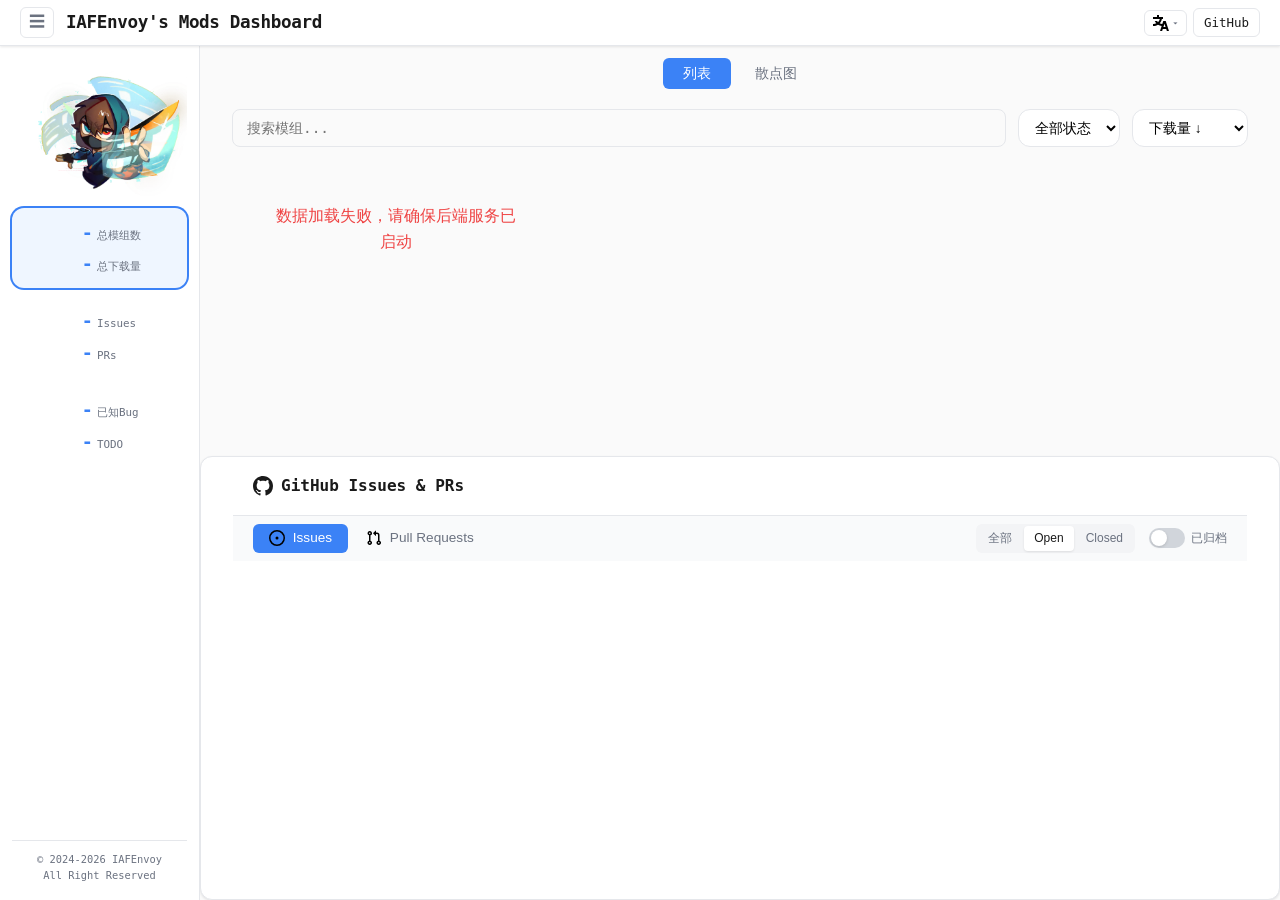
==== static/index.html @ e2662b9c "init" ====
<!DOCTYPE html>
<html lang="zh-CN">

<head>
  <meta charset="UTF-8">
  <meta name="viewport" content="width=device-width, initial-scale=1, viewport-fit=cover">
  <title>IAFEnvoy's Mods Dashboard</title>
  <link rel="icon" type="image/webp" href="/favicon.webp">
  <link rel="stylesheet" href="css/base.css">
  <link rel="stylesheet" href="css/mods.css">
  <link rel="stylesheet" href="css/panels.css">
  <link rel="stylesheet" href="css/responsive.css">
  <script src="https://static.iafenvoy.com/loading-indicator.js"></script>
</head>

<body>
  <!-- 顶部标题栏 -->
  <header class="top-bar">
    <button class="sidebar-toggle" id="sidebarToggle" title="折叠侧边栏">☰</button>
    <h1>IAFEnvoy's Mods Dashboard</h1>
    <div class="top-bar-controls">
      <div class="admin-dropdown" id="adminDropdown" style="display:none;">
        <button class="admin-dropdown-btn" id="adminDropdownBtn">
          <span data-i18n="adminTools">🛠️ 管理</span><span class="lang-arrow">▾</span>
        </button>
        <div class="admin-dropdown-menu" id="adminDropdownMenu">
          <div class="admin-option" data-source="mod-editor">📝 <span data-i18n="adminEditMods">编辑模组</span></div>
          <div class="admin-option" data-source="reload">📂 <span data-i18n="adminReloadLocal">重载本地配置</span></div>
          <div class="admin-divider"></div>
          <div class="admin-option" data-source="db">🧹 <span data-i18n="adminClearDbCache">清理数据库缓存</span></div>
          <div class="admin-option" data-source="curseforge">🧹 <span data-i18n="adminRefreshCF">清理 CurseForge 缓存</span></div>
          <div class="admin-option" data-source="github">🧹 <span data-i18n="adminRefreshGH">清理 GitHub 缓存</span></div>
          <div class="admin-option" data-source="codacy">🧹 <span data-i18n="adminRefreshCodacy">清理 Codacy 缓存</span></div>
          <div class="admin-option" data-source="all">🧹 <span data-i18n="adminRefreshAll">清理全部缓存</span></div>
          <div class="admin-divider"></div>
          <div class="admin-option" data-source="mcp-refresh">🔧 <span data-i18n="adminMCPRefresh">重新检测 MCP 服务器</span>
          </div>
          <div class="admin-divider"></div>
          <div class="admin-option" data-source="accounts"><span data-i18n="adminAccounts">账户设置</span></div>
        </div>
      </div>
      <div class="lang-dropdown" id="langDropdown">
        <button class="lang-dropdown-btn" id="langDropdownBtn">
          <img src="img/language.svg" class="lang-icon" alt=""><span class="lang-arrow">▾</span>
        </button>
        <div class="lang-dropdown-menu" id="langDropdownMenu">
          <div class="lang-option" data-lang="en_us"><span class="lang-check">✔</span> English</div>
          <div class="lang-option" data-lang="zh_cn"><span class="lang-check">✔</span> 中文</div>
        </div>
      </div>
      <a href="https://github.com/IAFEnvoy" target="_blank" class="gh-link">GitHub</a>
      <button class="login-btn" id="loginBtn" style="display:none;"><span data-i18n="btnLogin">🔑 Login</span></button>
      <button class="login-btn" id="logoutBtn" style="display:none;" data-i18n="btnLogout">Logout</button>
    </div>
  </header>

  <!-- 主区域：侧边栏 + 内容 -->
  <div class="main-area">
    <!-- 侧边栏覆盖层背景 -->
    <div class="sidebar-backdrop" id="sidebarBackdrop"></div>
    <!-- 左侧边栏（可折叠，窄屏下为覆盖层） -->
    <aside class="sidebar collapsed" id="sidebar">
      <img src="working.webp" class="sidebar-working" alt="working">
      <div class="stat-card active" data-page="mods">
        <div class="stat-row"><span class="stat-num" id="statTotal">-</span><span class="stat-label"
            data-i18n="totalMods">总模组数</span></div>
        <div class="stat-row"><span class="stat-num" id="statDownloads">-</span><span class="stat-label"
            data-i18n="totalDownloads">总下载量</span></div>
      </div>
      <div class="stat-card" data-page="github">
        <div class="stat-row"><span class="stat-num" id="statIssues">-</span><span class="stat-label"
            data-i18n="openIssues">Issues</span></div>
        <div class="stat-row"><span class="stat-num" id="statPRs">-</span><span class="stat-label"
            data-i18n="openPRs">PRs</span></div>
      </div>
      <div class="stat-card" data-page="todos">
        <div class="stat-row"><span class="stat-num" id="statBugs">-</span><span class="stat-label"
            data-i18n="knownBugs">已知Bug</span></div>
        <div class="stat-row"><span class="stat-num" id="statTodos">-</span><span class="stat-label"
            data-i18n="todoItems">TODO</span></div>
      </div>
      <div class="stat-card" data-page="agents" style="display:none">
        <div class="stat-row"><span class="stat-num" id="statAgentTypes">-</span><span class="stat-label"
            data-i18n="agentTypes">Agent 类型</span></div>
        <div class="stat-row"><span class="stat-num" id="statMCPServers">-</span><span class="stat-label"
            data-i18n="mcpServers">MCP 服务器</span></div>
      </div>
      <div class="stat-card" data-page="drive" style="display:none">
        <div class="stat-row"><span class="stat-num">📂</span><span class="stat-label">网盘</span></div>
      </div>
      <div class="sidebar-credit">© 2024-2026 IAFEnvoy<br>All Right Reserved</div>
    </aside>

    <!-- 右侧内容区域 -->
    <main class="content-area" id="contentArea">

      <!-- 加载动画 -->
      <div id="spinner"><loading-indicator></loading-indicator></div>

      <!-- 代办事项容器 -->
      <div id="todosSection" class="todos-section" style="display:none;"></div>

      <!-- Agent 面板容器（三标签：对话 / Agent列表 / MCP列表） -->
      <div id="agentsSection" class="agents-section" style="display:none;">
        <div class="agent-tabs">
          <button class="agent-tab active" data-agent-view="chat" data-i18n="agentTabChat">对话</button>
          <button class="agent-tab" data-agent-view="agents" data-i18n="agentTabAgents">Agent 列表</button>
          <button class="agent-tab" data-agent-view="mcps" data-i18n="agentTabMCPs">MCP 服务器</button>
        </div>

        <!-- 对话视图（历史列表 + 聊天，二者互斥） -->
        <div id="agentChatView" class="agent-chat-view">
          <!-- 历史记录面板（默认可见） -->
          <div id="agentHistoryPanel" class="agent-history-panel">
            <div class="history-header-row">
              <div class="history-title-row">
                <h3 id="historyPanelTitle" data-i18n="agentHistory">对话历史</h3>
                <button type="button" id="historyArchiveToggle" class="history-archive-btn"
                  onclick="toggleArchivedHistory()">已归档</button>
              </div>
              <input type="text" id="historySearchInput" class="history-search-input" data-i18n="chatSearchPlaceholder"
                placeholder="搜索对话..." oninput="onHistorySearch()"
                onkeydown="if(event.key==='Escape'){this.value='';onHistorySearch();this.blur();}">
            </div>
            <div id="agentHistoryList" class="agent-history-grid">
              <div style="grid-column:1/-1;display:flex;justify-content:center;padding:48px 16px">
                <loading-indicator></loading-indicator>
              </div>
            </div>
          </div>

          <!-- 聊天面板（点击历史后显示） -->
          <div id="agentChatPanel" class="agent-chat-panel" style="display:none">
            <div class="chat-header">
              <button class="chat-back-btn" onclick="backToHistory()">← Back</button>
              <span id="chatTitle" class="chat-title" title="点击编辑标题">Agent Chat</span>
              <span id="chatProject" class="chat-project"></span>
              <button class="chat-search-btn" onclick="openSearchModal()" title="搜索对话"
                data-i18n="chatSearch">🔍</button>
              <button class="chat-share-btn" id="chatShareBtn" onclick="toggleShareMode()" title="分享对话">📤</button>
            </div>
            <div id="chatMessages" class="chat-messages"></div>
            <div id="chatLoadingSpinner" style="display:none;"><loading-indicator></loading-indicator></div>
            <div id="todoWidgetContainer" class="todo-widget-container" style="display:none;"></div>
            <div id="todoStatusBar" class="todo-status-bar" onclick="openTodoModal()" style="display:none;">
              <span class="todo-status-icon">📋</span>
              <span class="todo-status-label">待办列表</span>
              <span class="todo-status-count" id="todoStatusCount"></span>
            </div>
            <div class="chat-thinking" id="thinkingIndicator" style="display:none;">
              <span></span><span></span><span></span>
            </div>
            <div class="chat-input-area">
              <!-- 已选 Issue chips -->
              <div id="selectedIssueChips" class="selected-issue-chips" style="display:none"></div>
              <textarea id="chatInput" class="chat-input" placeholder="输入消息… (Shift+Enter 发送)" rows="3"></textarea>
              <div class="chat-toolbar">
                <select id="chatModelSelect" class="chat-model-select-bottom"></select>
                <button id="chatIssueBtn" class="chat-issue-btn" title="选择 Issue/PR 作为附件发送" style="display:none"
                  onclick="showIssuePicker()">📋</button>
                <button id="chatDriveBtn" class="chat-issue-btn" title="从云盘选择文件作为附件" style="display:none"
                  onclick="showDrivePicker()">📂</button>
                <div id="bypassToggle" class="bypass-toggle" title="开启后，下载文件/提取网页等读操作自动通过审批；写文件/格式化等危险操作仍需手动审批"
                  onclick="var cb=document.getElementById('bypassApprovalCheck');cb.checked=!cb.checked;cb.dispatchEvent(new Event('change'));">
                  <input type="checkbox" id="bypassApprovalCheck" class="bypass-check-input">
                  <span class="bypass-label">绕过审批</span>
                </div>
                <div class="ctx-usage-wrap" id="ctxUsageBar" title="Token 用量，点击输入压缩指令" style="display:none"
                  onclick="document.getElementById('chatInput').value = '/compact'; document.getElementById('chatInput').focus();">
                  <div class="ctx-usage-bar">
                    <div class="ctx-usage-fill" id="ctxUsageFill"></div>
                  </div>
                  <span class="ctx-usage-label" id="ctxUsageLabel"></span>
                </div>
                <button id="chatSendBtn" class="chat-send-btn" title="发送 (Shift+Enter)">
                  <img src="img/send.svg" class="btn-icon" alt="发送">
                </button>
                <button id="chatStopBtn" class="chat-stop-btn" title="停止生成" style="display:none;">
                  <img src="img/stop.svg" class="btn-icon" alt="停止">
                </button>
                <button id="chatContinueBtn" class="chat-continue-btn" title="继续推理" style="display:none;">
                  继续推理 ▶
                </button>
              </div>
              <!-- Issue Picker 弹出层 -->
              <div id="issuePicker" class="issue-picker" style="display:none">
                <div class="issue-picker-header">
                  <span>选择 Issue/PR 作为附件</span>
                  <button class="issue-picker-close" onclick="closeIssuePicker()">&times;</button>
                </div>
                <div class="issue-picker-controls">
                  <input type="text" id="issuePickerSearch" class="issue-picker-search" placeholder="搜索...">
                  <select id="issuePickerStateFilter" class="issue-picker-state-filter"
                    onchange="onIssuePickerFilterChange()">
                    <option value="all">全部</option>
                    <option value="open" selected>Open</option>
                    <option value="closed">Closed</option>
                  </select>
                </div>
                <div id="issuePickerList" class="issue-picker-list"></div>
              </div>
            </div>
          </div>
        </div>

        <!-- Agent 列表视图 -->
        <div id="agentListView" class="agent-list-view" style="display:none;">
          <div class="agent-select-area">
            <select id="agentSelect" class="agent-select-dropdown">
              <option value="">-- 选择一个 Agent --</option>
            </select>
          </div>
          <div id="agentDetailPanel" class="agent-detail-panel" style="display:none;"></div>
        </div>

        <!-- MCP 服务器视图 -->
        <div id="agentMcpView" class="agent-mcp-view" style="display:none;">
          <div class="mcp-left-panel" id="mcpLeftPanel"></div>
          <div class="mcp-right-panel" id="mcpRightPanel">
            <div class="mcp-placeholder" id="mcpPlaceholder">
              <div class="mcp-placeholder-icon">🔧</div>
              <div class="mcp-placeholder-text" data-i18n="mcpSelectHint">选择一个 MCP 服务器或内置提供者，查看其工具列表</div>
            </div>
            <div class="mcp-detail-content" id="mcpDetailContent" style="display:none;"></div>
          </div>
        </div>
      </div>

      <!-- 模组区域容器 -->
      <div id="modsSection" class="mods-section">
        <div class="mods-tabs">
          <button class="mods-tab active" data-view="list" data-i18n="tabList">列表</button>
          <button class="mods-tab" data-view="scatter" data-i18n="tabScatter">散点图</button>
        </div>
        <!-- 散点图容器 -->
        <div id="scatterView" class="scatter-view" style="display:none;">
          <div class="chart-wrapper">
            <svg id="scatterSvg"></svg>
            <div class="chart-sub" data-i18n="scatterSub">🖱️ 悬浮查看详情 | ✨ 点击打开卡片</div>
          </div>
          <!-- 散点图图例 -->
          <div class="scatter-legend" id="scatterLegend"></div>
          <label class="scatter-label-toggle">
            <input type="checkbox" id="showScatterLabels" checked>
            <span class="toggle-track"><span class="toggle-thumb"></span></span>
            <span class="toggle-text" data-i18n="scatterShowNames">显示名称</span>
          </label>
        </div>

        <!-- 列表视图容器 -->
        <div id="listView" class="list-view">
          <div class="filter-bar">
            <input type="text" id="searchInput" data-i18n="searchPlaceholder" placeholder="搜索模组..."
              class="search-input">
            <select id="statusFilter" class="filter-select">
              <option value="all" data-i18n="allStatus">全部状态</option>
            </select>
            <select id="sortBy" class="filter-select">
              <option value="downloads_desc" selected>下载量 ↓</option>
              <option value="downloads_asc">下载量 ↑</option>
              <option value="name_asc">名称 A-Z</option>
              <option value="name_desc">名称 Z-A</option>
              <option value="status_asc">状态顺序</option>
              <option value="status_desc">状态倒序</option>
              <option value="issues_desc">Issue+PR ↓</option>
              <option value="issues_asc">Issue+PR ↑</option>
            </select>
          </div>
          <div id="modList" class="mod-list"></div>
        </div>
      </div>

      <!-- GitHub 面板容器 -->
      <div class="github-panel" id="githubPanel">
        <h2 class="panel-title">
          <svg width="20" height="20" viewBox="0 0 24 24" fill="currentColor">
            <path
              d="M12 0C5.37 0 0 5.37 0 12c0 5.31 3.435 9.795 8.205 11.385.6.105.825-.255.825-.57 0-.285-.015-1.23-.015-2.235-3.015.555-3.795-.735-4.035-1.41-.135-.345-.72-1.41-1.23-1.695-.42-.225-1.02-.78-.015-.795.945-.015 1.62.87 1.845 1.23 1.08 1.815 2.805 1.305 3.495.99.105-.78.42-1.305.765-1.605-2.67-.3-5.46-1.335-5.46-5.925 0-1.305.465-2.385 1.23-3.225-.12-.3-.54-1.53.12-3.18 0 0 1.005-.315 3.3 1.23.96-.27 1.98-.405 3-.405s2.04.135 3 .405c2.295-1.56 3.3-1.23 3.3-1.23.66 1.65.24 2.88.12 3.18.765.84 1.23 1.905 1.23 3.225 0 4.605-2.805 5.625-5.475 5.925.435.375.81 1.095.81 2.22 0 1.605-.015 2.895-.015 3.3 0 .315.225.69.825.57A12.02 12.02 0 0024 12c0-6.63-5.37-12-12-12z" />
          </svg>
          GitHub Issues & PRs
        </h2>
        <div class="github-tabs">
          <button class="gh-tab active" data-gh="issues"><img src="img/issue.svg" class="gh-tab-icon"
              data-i18n="issues"> Issues</button>
          <button class="gh-tab" data-gh="pulls"><img src="img/pr.svg" class="gh-tab-icon" data-i18n="pulls"> Pull
            Requests</button>
          <span class="gh-filter-group">
            <button class="gh-filter" data-gh-filter="all" data-i18n="all">全部</button>
            <button class="gh-filter active" data-gh-filter="open" data-i18n="open">Open</button>
            <button class="gh-filter" data-gh-filter="closed" data-i18n="closed">Closed</button>
          </span>
          <label class="gh-archive-toggle">
            <input type="checkbox" id="showArchivedCheck">
            <span class="toggle-track"><span class="toggle-thumb"></span></span>
            <span class="toggle-text" data-i18n="archived">已归档</span>
          </label>
        </div>
        <div id="githubList" class="github-list"></div>
      </div>

      <!-- 散点图 Tooltip -->
      <div id="tooltip" class="tooltip"></div>

      <!-- 模组详情卡片 -->
      <div id="detailOverlay" class="detail-overlay">
        <div class="detail-card" id="detailCard">
          <button class="detail-close" id="detailClose">&times;</button>
          <div class="detail-header">
            <div class="detail-logo-wrap">
              <img id="detailLogo" src="" alt="">
              <span id="detailLogoFallback" class="detail-logo-fallback"></span>
            </div>
            <div>
              <h2 id="detailName"></h2>
              <p id="detailDesc"></p>
            </div>
          </div>
          <div class="detail-tags" id="detailTags"></div>
          <div class="detail-coop" id="detailCoop"></div>
          <div class="detail-links" id="detailLinks"></div>
          <div class="detail-stats">
            <div class="dstat"><span class="dstat-num" id="detailCF">-</span><span data-i18n="cfDownloads">CurseForge
                下载</span></div>
            <div class="dstat"><span class="dstat-num" id="detailPop">-</span><span data-i18n="popularity">热度</span>
            </div>
            <div class="dstat"><span class="dstat-num" id="detailDiff">-</span><span data-i18n="difficulty">维护难度</span>
            </div>
          </div>
          <div class="detail-github" id="detailGitHub"></div>
        </div>
      </div>

      <!-- 派发 Issue/PR 到智能体弹窗 -->
      <div id="dispatchDialog" class="dispatch-dialog-overlay">
        <div class="dispatch-dialog-card">
          <button class="dispatch-dialog-close" onclick="closeDispatchDialog()">&times;</button>
          <h4>🚀 派发 Issue/PR 到智能体</h4>
          <p class="dispatch-dialog-repo" id="dispatchRepoLabel"></p>
          <p class="dispatch-dialog-title" id="dispatchTitle"></p>
          <input type="hidden" id="dispatchOwner">
          <input type="hidden" id="dispatchRepo">
          <input type="hidden" id="dispatchNumber">
          <input type="hidden" id="dispatchGhType">
          <div class="dispatch-dialog-field">
            <label>目标项目</label>
            <select id="dispatchModSelect" class="dispatch-dialog-select"></select>
          </div>
          <div class="dispatch-dialog-field">
            <label>创建模式</label>
            <div class="dispatch-mode-row">
              <label class="dispatch-mode-opt"><input type="radio" name="dispatchMode" value="new" checked
                  onchange="onDispatchModeChange()"> 新建对话</label>
              <label class="dispatch-mode-opt"><input type="radio" name="dispatchMode" value="attach"
                  onchange="onDispatchModeChange()"> 附加到已有对话</label>
            </div>
          </div>
          <div class="dispatch-dialog-field" id="dispatchAgentField">
            <label>Agent</label>
            <select id="dispatchAgentSelect" class="dispatch-dialog-select"></select>
          </div>
          <div class="dispatch-dialog-field" id="dispatchModelField">
            <label>模型</label>
            <select id="dispatchModelSelect" class="dispatch-dialog-select"></select>
          </div>
          <div class="dispatch-dialog-field" id="dispatchSessionField" style="display:none">
            <label>已有对话</label>
            <select id="dispatchSessionSelect" class="dispatch-dialog-select"></select>
          </div>
          <div class="dispatch-dialog-field">
            <label>额外提示词</label>
            <textarea id="dispatchExtraPrompt" class="dispatch-dialog-textarea" rows="2"
              placeholder="可选的额外任务描述（如：重点关注线程安全问题）"></textarea>
          </div>
          <button id="dispatchGoBtn" class="dispatch-go-btn" onclick="doDispatch()">🚀 派发</button>
        </div>
      </div>

      <!-- 代办列表弹窗 -->
      <div id="todoModal" class="todo-modal-overlay" onclick="if(event.target===this)closeTodoModal()">
        <div class="todo-modal-card">
          <div class="todo-modal-header">
            <span>📋 待办列表</span>
            <button class="todo-modal-close" onclick="closeTodoModal()">&times;</button>
          </div>
          <div id="todoModalBody" class="todo-modal-body"></div>
        </div>
      </div>

      <!-- 深度思考详情弹窗 -->
      <div id="thinkingModal" class="thinking-modal-overlay" onclick="if(event.target===this)closeThinkingModal()">
        <div class="thinking-modal-card">
          <div class="thinking-modal-header">
            <span>💭 深度思考详情</span>
            <button class="thinking-modal-close" onclick="closeThinkingModal()">&times;</button>
          </div>
          <div id="thinkingModalBody" class="thinking-modal-body"></div>
        </div>
      </div>

      <!-- 搜索对话弹窗 -->
      <div id="searchModal" class="search-modal-overlay" onclick="if(event.target===this)closeSearchModal()">
        <div class="search-modal-card">
          <div class="search-modal-header">
            <span data-i18n="chatSearchTitle">🔍 搜索对话</span>
            <button class="search-modal-close" onclick="closeSearchModal()">&times;</button>
          </div>
          <div class="search-modal-input-area">
            <input type="text" id="searchInput" class="search-input" data-i18n="chatSearchPlaceholder"
              placeholder="输入关键词搜索..." oninput="onSearchInput()" onkeydown="if(event.key==='Escape')closeSearchModal()">
          </div>
          <div id="searchResults" class="search-results">
            <div class="search-hint" data-i18n="chatSearchHint">输入关键词，搜索所有对话历史</div>
          </div>
        </div>
      </div>

      <!-- 云盘文件选择器弹窗 -->
      <div id="drivePickerOverlay" class="search-modal-overlay" onclick="if(event.target===this)closeDrivePicker()">
        <div class="search-modal-card" style="max-height:70vh;">
          <div class="search-modal-header">
            <span>📂 选择云盘文件</span>
            <button class="search-modal-close" onclick="closeDrivePicker()">&times;</button>
          </div>
          <div class="drive-picker-breadcrumb" id="drivePickerBreadcrumb"></div>
          <div class="drive-picker-list" id="drivePickerList">
            <div style="text-align:center;padding:32px;color:#9ca3af;">加载中…</div>
          </div>
          <div class="drive-picker-footer" id="drivePickerFooter" style="display:none">
            <span id="drivePickerSelected">未选择</span>
            <button class="drive-btn" onclick="confirmDrivePicker()">✅ 选择</button>
          </div>
        </div>
      </div>

      <!-- 登录弹窗 -->
      <div id="loginOverlay" class="login-overlay">
        <div class="login-card">
          <button class="login-close" id="loginCloseBtn">&times;</button>
          <h3 data-i18n="loginTitle">🔑 Login</h3>
          <input type="text" id="loginUser" class="login-input" data-i18n="loginUsername" placeholder="Username"
            autocomplete="username">
          <input type="password" id="loginPass" class="login-input" data-i18n="loginPassword" placeholder="Password"
            autocomplete="current-password">
          <div class="login-error" id="loginError"></div>
          <button class="login-submit" id="loginSubmit" data-i18n="loginSubmit">Login</button>
        </div>
      </div>

      <div id="accountOverlay" class="login-overlay">
        <div class="account-card">
          <button class="login-close" id="accountCloseBtn" aria-label="Close">&times;</button>
          <div class="account-heading">
            <h3 data-i18n="adminAccounts">账户设置</h3>
            <span id="accountCurrentUser"></span>
          </div>
          <section class="account-section">
            <h4 data-i18n="accountChangePassword">修改密码</h4>
            <input type="password" id="accountCurrentPassword" class="login-input" data-i18n="accountCurrentPassword" placeholder="当前密码"
              autocomplete="current-password">
            <input type="password" id="accountNewPassword" class="login-input" data-i18n="accountNewPassword" placeholder="新密码（至少 8 位）"
              autocomplete="new-password">
            <input type="password" id="accountConfirmPassword" class="login-input" data-i18n="accountConfirmPassword" placeholder="确认新密码"
              autocomplete="new-password">
            <button class="login-submit" id="accountChangePassword" data-i18n="accountChangePassword">修改密码</button>
            <div class="account-message" id="accountPasswordMessage"></div>
          </section>
          <section class="account-section">
            <div class="account-section-heading">
              <h4 data-i18n="accountUsersHeading">账号</h4>
              <span id="accountUserCount"></span>
            </div>
            <div class="account-create-row">
              <input type="text" id="accountNewUsername" class="login-input" data-i18n="accountUsername" placeholder="用户名" autocomplete="off">
              <input type="password" id="accountNewUserPassword" class="login-input" data-i18n="accountInitialPassword" placeholder="初始密码（至少 8 位）"
                autocomplete="new-password">
              <button class="account-action-btn" id="accountCreateUser" data-i18n="accountAddUser">添加</button>
            </div>
            <div class="account-message" id="accountUserMessage"></div>
            <div class="account-user-list" id="accountUserList"></div>
          </section>
        </div>
      </div>

      <!-- 网盘面板 -->
      <div id="driveSection" class="drive-section" style="display:none;">
        <div class="drive-header">
          <h3 class="drive-title">📂 网盘</h3>
          <div class="drive-breadcrumb" id="driveBreadcrumb"></div>
          <div class="drive-toolbar">
            <button class="drive-btn" onclick="driveShowNewRow('folder')">📁 新建文件夹</button>
            <button class="drive-btn" onclick="driveShowNewRow('file')">📄 新建文件</button>
            <label class="drive-btn drive-upload-btn">
              📤 上传文件<input type="file" id="driveUploadInput" multiple onchange="driveUpload(this)"
                style="display:none">
            </label>
            <button class="drive-btn" id="driveRenameBtn" onclick="driveStartRename()" style="display:none">✏️
              重命名</button>
            <button class="drive-btn" id="driveEditBtn" onclick="driveEditSelected()" style="display:none">📝
              编辑</button>
            <button class="drive-btn" id="driveDownloadBtn" onclick="driveDownloadSelected()" style="display:none">⬇
              下载</button>
            <button class="drive-btn drive-btn-danger" id="driveDeleteBtn" onclick="driveDeleteSelected()"
              style="display:none">🗑 删除</button>
            <button class="drive-btn" id="driveClearBtn" onclick="driveClearSelection();driveUpdateToolbar()"
              style="display:none">✕ 清除选择</button>
          </div>
        </div>
        <div class="drive-file-list" id="driveFileList">
          <div style="text-align:center;padding:40px;color:#9ca3af;">加载中…</div>
        </div>
        <!-- 文本预览弹窗 -->
        <div class="drive-preview-overlay" id="drivePreviewOverlay" style="display:none">
          <div class="drive-preview-box">
            <div class="drive-preview-header">
              <span id="drivePreviewTitle"></span>
              <div style="display:flex;gap:8px;">
                <button class="drive-btn" id="drivePreviewEditBtn" onclick="driveStartEdit()" style="display:none">📝
                  编辑</button>
                <button class="drive-preview-close" onclick="closeDrivePreview()">&times;</button>
              </div>
            </div>
            <pre class="drive-preview-content" id="drivePreviewContent"></pre>
            <textarea class="drive-edit-textarea" id="driveEditTextarea" style="display:none"></textarea>
            <div class="drive-edit-bar" id="driveEditBar" style="display:none">
              <button class="drive-btn" onclick="driveSaveEdit()">💾 保存</button>
              <button class="drive-btn" onclick="driveCancelEdit()">取消</button>
            </div>
          </div>
        </div>
        <!-- 新建文件夹弹窗 -->
        <div class="drive-preview-overlay" id="driveMkdirOverlay" style="display:none">
          <div class="drive-preview-box" style="width:360px;">
            <div class="drive-preview-header">
              <span>📁 新建文件夹</span>
              <button class="drive-preview-close" onclick="closeDriveMkdir()">&times;</button>
            </div>
            <div style="padding:14px 16px;display:flex;gap:8px;">
              <input type="text" id="driveMkdirInput" class="drive-mkdir-input" placeholder="文件夹名称"
                onkeydown="if(event.key==='Enter')driveConfirmMkdir()">
              <button class="drive-btn" onclick="driveConfirmMkdir()" style="flex-shrink:0;">创建</button>
            </div>
          </div>
        </div>
      </div>
    </main>
  </div>

  <script src="js/i18n.js"></script>
  <script src="js/core.js"></script>
  <script src="js/fetch.js"></script>
  <script src="js/list.js"></script>
  <script src="js/scatter.js"></script>
  <script src="js/LLMStream2.js"></script>
  <script src="js/detail.js"></script>
  <script src="js/github.js"></script>
  <script src="js/todolist.js"></script>
  <script src="js/marked.min.js"></script>
  <script src="js/purify.min.js"></script>
  <script src="js/agent-state.js"></script>
  <script src="js/agent-todo.js"></script>
  <script src="js/agent-ask.js"></script>
  <script src="js/agent-mcp.js"></script>
  <script src="js/agent-chat.js"></script>
  <script src="js/agent-list.js"></script>
  <script src="js/login.js"></script>
  <script src="js/drive.js?v=2"></script>
</body>

</html>
---- static/css/base.css ----
/* ========== Reset & Base ========== */
*,
*::before,
*::after {
  margin: 0;
  padding: 0;
  box-sizing: border-box
}

:root {
  --bg: #fafafa;
  --card-bg: #fff;
  --text: #1a1a1a;
  --text-secondary: #6b7280;
  --border: #e5e7eb;
  --accent: #3b82f6;
  --accent-hover: #2563eb;
  --radius: 12px;
  --shadow: 0 1px 3px rgba(0, 0, 0, 0.06), 0 1px 2px rgba(0, 0, 0, 0.04);
  --shadow-md: 0 4px 12px rgba(0, 0, 0, 0.06);
  --shadow-lg: 0 12px 32px rgba(0, 0, 0, 0.1);
  --transition: 0.2s ease;
  color-scheme: light
}

body {
  font-family: ui-monospace, 'Cascadia Code', 'Source Code Pro', Menlo, Consolas, 'DejaVu Sans Mono', monospace;
  background: var(--bg);
  color: var(--text);
  line-height: 1.6;
  height: 100dvh;
  overflow: hidden;
  display: flex;
  flex-direction: column;
  user-select: none
}

.mod-card-desc,
.detail-header p,
.description,
.detail-card p,
input,
textarea,
select,
option,
.chat-msg-text,
.chat-msg.user .chat-msg-text {
  user-select: text
}

/* Top Bar */
.top-bar {
  background: var(--card-bg);
  border-bottom: 1px solid var(--border);
  padding: 10px 20px;
  display: flex;
  align-items: center;
  gap: 12px;
  height: 46px;
  flex-shrink: 0;
  z-index: 100;
  box-shadow: var(--shadow)
}

.top-bar h1 {
  font-size: 1.1rem;
  font-weight: 700;
  letter-spacing: -0.02em;
  white-space: nowrap
}

.top-bar-controls {
  display: flex;
  align-items: center;
  gap: 6px;
  margin-left: auto
}

.sidebar-toggle {
  background: none;
  border: 1px solid var(--border);
  border-radius: 6px;
  padding: 4px 8px;
  cursor: pointer;
  font-size: 1rem;
  color: var(--text-secondary);
  transition: var(--transition);
  flex-shrink: 0
}

.sidebar-toggle:hover {
  border-color: var(--accent);
  color: var(--accent)
}

/* Main Area */
.main-area {
  display: flex;
  flex: 1;
  min-height: 0
}

/* Sidebar */
.sidebar {
  width: 200px;
  flex-shrink: 0;
  background: var(--card-bg);
  border-right: 1px solid var(--border);
  padding: 16px 12px;
  display: flex;
  flex-direction: column;
  gap: 8px;
  overflow-y: auto;
  transition: width .25s ease, padding .25s ease, transform .25s ease;
  z-index: 50;
}

.sidebar.collapsed {
  width: 0;
  padding: 16px 0;
  overflow: hidden;
  border-right: none
}

/* Sidebar backdrop for overlay mode */
.sidebar-backdrop {
  display: none;
  position: fixed;
  inset: 0;
  background: rgba(0, 0, 0, 0.3);
  z-index: 45;
}

.sidebar-working {
  width: 100%;
  max-width: 176px;
  height: auto;
  image-rendering: crisp-edges;
  align-self: center
}

.sidebar-credit {
  margin-top: auto;
  padding-top: 10px;
  font-size: .65rem;
  color: var(--text-secondary);
  text-align: center;
  border-top: 1px solid var(--border)
}

/* Content Area */
.content-area {
  flex: 1;
  min-width: 0;
  min-height: 0;
  display: flex;
  flex-direction: column;
  overflow: hidden;
}

/* Lang / Admin Dropdowns */
.lang-dropdown {
  position: relative;
  display: inline-block
}

.lang-dropdown-btn {
  display: flex;
  align-items: center;
  gap: 4px;
  padding: 4px 8px;
  border: 1px solid var(--border);
  border-radius: 6px;
  background: var(--card-bg);
  cursor: pointer;
  font-size: .78rem;
  transition: border-color var(--transition)
}

.lang-dropdown-btn:hover {
  border-color: var(--accent)
}

.lang-icon {
  width: 16px;
  height: 16px;
  object-fit: contain
}

.lang-arrow {
  font-size: .6rem;
  color: var(--text-secondary)
}

.lang-dropdown-menu {
  display: none;
  position: absolute;
  top: 100%;
  left: 0;
  margin-top: 4px;
  background: var(--card-bg);
  border: 1px solid var(--border);
  border-radius: 8px;
  box-shadow: var(--shadow-md);
  min-width: 120px;
  z-index: 200;
  padding: 4px 0
}

.lang-dropdown-menu.open {
  display: block
}

.lang-option {
  display: flex;
  align-items: center;
  gap: 8px;
  padding: 5px 12px;
  font-size: .78rem;
  cursor: pointer;
  transition: background var(--transition)
}

.lang-option:hover {
  background: #f3f4f6
}

.lang-check {
  width: 14px;
  text-align: center;
  font-size: .7rem;
  color: var(--accent)
}

/* Admin */
.admin-dropdown {
  position: relative;
  display: inline-block
}

.admin-dropdown-btn {
  display: flex;
  align-items: center;
  gap: 4px;
  padding: 4px 8px;
  border: 1px solid var(--border);
  border-radius: 6px;
  background: var(--card-bg);
  cursor: pointer;
  font-size: .78rem;
  transition: border-color var(--transition)
}

.admin-dropdown-btn:hover {
  border-color: var(--accent)
}

.admin-dropdown-btn .lang-arrow {
  font-size: .6rem;
  color: var(--text-secondary)
}

.admin-dropdown-menu {
  display: none;
  position: absolute;
  top: 100%;
  left: 0;
  margin-top: 4px;
  background: var(--card-bg);
  border: 1px solid var(--border);
  border-radius: 8px;
  box-shadow: var(--shadow-md);
  min-width: 160px;
  z-index: 200;
  padding: 4px 0
}

.admin-dropdown-menu.open {
  display: block
}

.admin-option {
  display: flex;
  align-items: center;
  gap: 6px;
  padding: 6px 12px;
  font-size: .75rem;
  cursor: pointer;
  transition: background var(--transition);
  white-space: nowrap
}

.admin-option:hover {
  background: #f3f4f6
}

.admin-option.loading {
  opacity: .5;
  pointer-events: none
}

.admin-divider {
  height: 1px;
  background: var(--border);
  margin: 2px 0
}

/* Login */
.login-btn {
  padding: 4px 10px;
  border: 1px solid var(--border);
  border-radius: 6px;
  font-size: .78rem;
  font-weight: 500;
  cursor: pointer;
  background: var(--card-bg);
  color: var(--text);
  transition: border-color var(--transition);
  display: flex;
  align-items: center;
  gap: 4px
}

.login-btn:hover {
  border-color: var(--accent)
}

.login-overlay {
  display: none;
  position: fixed;
  inset: 0;
  z-index: 2000;
  background: rgba(0, 0, 0, 0.35);
  backdrop-filter: blur(4px);
  justify-content: center;
  align-items: center
}

.login-overlay.show {
  display: flex
}

.login-card {
  background: var(--card-bg);
  border-radius: 20px;
  padding: 28px;
  max-width: 340px;
  width: 90%;
  box-shadow: var(--shadow-lg);
  position: relative;
  animation: fadeIn .2s ease
}

.login-card h3 {
  text-align: center;
  margin-bottom: 16px;
  font-size: 1.1rem
}

.login-close {
  position: absolute;
  top: 12px;
  right: 16px;
  background: none;
  border: none;
  font-size: 1.5rem;
  color: var(--text-secondary);
  cursor: pointer;
  line-height: 1
}

.login-close:hover {
  color: var(--text)
}

.login-input {
  width: 100%;
  padding: 10px 14px;
  margin-bottom: 10px;
  border: 1px solid var(--border);
  border-radius: var(--radius);
  font-size: .9rem;
  outline: none;
  box-sizing: border-box
}

.login-input:focus {
  border-color: var(--accent)
}

.login-error {
  color: #ef4444;
  font-size: .8rem;
  margin-bottom: 8px;
  text-align: center;
  min-height: 20px
}

.login-submit {
  width: 100%;
  padding: 10px;
  border: none;
  border-radius: var(--radius);
  background: var(--accent);
  color: #fff;
  font-size: .9rem;
  font-weight: 600;
  cursor: pointer;
  transition: background var(--transition)
}

.login-submit:hover {
  background: var(--accent-hover)
}

.account-card {
  background: var(--card-bg);
  border-radius: 8px;
  padding: 24px;
  width: min(560px, calc(100vw - 32px));
  max-height: min(760px, calc(100vh - 32px));
  overflow-y: auto;
  box-shadow: var(--shadow-lg);
  position: relative
}

.account-heading {
  display: flex;
  align-items: baseline;
  gap: 10px;
  margin-bottom: 16px
}

.account-heading h3,
.account-section h4 {
  margin: 0
}

.account-heading span,
.account-section-heading span {
  color: var(--text-secondary);
  font-size: .75rem
}

.account-section {
  padding: 16px 0;
  border-top: 1px solid var(--border)
}

.account-section h4 {
  font-size: .9rem;
  margin-bottom: 10px
}

.account-section-heading {
  display: flex;
  justify-content: space-between;
  align-items: baseline
}

.account-create-row {
  display: grid;
  grid-template-columns: minmax(100px, .8fr) minmax(160px, 1.4fr) auto;
  gap: 8px;
  align-items: start
}

.account-create-row .login-input {
  margin-bottom: 0
}

.account-action-btn {
  min-height: 39px;
  padding: 0 14px;
  border: 1px solid var(--border);
  border-radius: 6px;
  background: var(--card-bg);
  color: var(--text);
  cursor: pointer
}

.account-action-btn.danger {
  color: #dc2626;
  border-color: #fca5a5;
}

.account-action-btn:hover {
  border-color: var(--accent)
}

.account-action-btn.danger {
  color: #dc2626
}

.account-message {
  min-height: 20px;
  margin-top: 6px;
  color: var(--text-secondary);
  font-size: .78rem
}

.account-message.error {
  color: #dc2626
}

.account-user-list {
  border-top: 1px solid var(--border)
}

.account-user-row {
  min-height: 42px;
  display: flex;
  align-items: center;
  justify-content: space-between;
  gap: 12px;
  border-bottom: 1px solid var(--border);
  font-size: .84rem
}

.account-user-row.current .account-user-name {
  font-weight: 600
}

.account-user-meta {
  color: var(--text-secondary);
  font-size: .72rem
}

@media (max-width: 620px) {
  .account-create-row {
    grid-template-columns: 1fr
  }

  .account-action-btn {
    width: 100%
  }
}

/* Spinner — loading-indicator Web Component */
#spinner {
  display: flex;
  justify-content: center;
  align-items: center;
  padding: 80px 0;
}

.gh-link {
  padding: 4px 10px;
  border: 1px solid var(--border);
  border-radius: 6px;
  font-size: .78rem;
  font-weight: 500;
  color: var(--text);
  text-decoration: none;
  transition: var(--transition)
}

.gh-link:hover {
  border-color: var(--accent);
  color: var(--accent)
}

/* Stat cards */
.stats-bar {
  display: none
}

.sidebar .stat-card {
  text-align: center;
  cursor: pointer;
  padding: 8px 10px;
  border-radius: var(--radius);
  transition: background var(--transition), box-shadow var(--transition)
}

.sidebar .stat-card:hover {
  background: #f3f4f6
}

.sidebar .stat-card.active {
  background: #eff6ff;
  box-shadow: 0 0 0 2px var(--accent)
}

.sidebar .stat-card .stat-row {
  margin: 2px 0;
  display: flex;
  align-items: baseline;
  justify-content: flex-start;
  gap: 4px;
  padding-left: 12px
}

.stat-num {
  font-size: 1.15rem;
  font-weight: 700;
  color: var(--accent);
  width: 3.2em;
  text-align: right;
  flex-shrink: 0
}

.stat-label {
  font-size: .68rem;
  color: var(--text-secondary);
  text-align: left
}

@keyframes fadeIn {
  from {
    opacity: 0;
    transform: translateY(16px)
  }

  to {
    opacity: 1;
    transform: translateY(0)
  }
}

/* ========== 工具组（折叠卡片） ========== */
.tool-group {
  border: 1px solid var(--border);
  border-radius: 8px;
  margin: 4px 0;
  background: var(--card-bg);
  cursor: pointer;
  transition: border-color .15s;
  font-size: 10px;
  overflow: hidden;
  max-width: 100%;
}

.tool-group:hover {
  border-color: var(--accent-hover);
}

.tool-group .tool-head {
  display: flex;
  align-items: center;
  gap: 6px;
  padding: 6px 10px;
  font-size: 12px;
  user-select: none;
  min-width: 0;
}

.tool-group .tool-icon {
  font-size: 13px;
}

.tool-group .tool-name {
  font-weight: 600;
  color: #555555;
  font-size: 12px;
  overflow: hidden;
  text-overflow: ellipsis;
  white-space: nowrap;
  flex-shrink: 1;
  min-width: 0;
}

.tool-group .tool-brief {
  color: var(--text-secondary);
  font-size: 12px;
  overflow: hidden;
  text-overflow: ellipsis;
  white-space: nowrap;
  flex: 1;
  text-align: right;
}

.tool-group .tool-status {
  font-size: 12px;
  min-width: 20px;
  text-align: center;
}

.tool-group .tool-body {
  padding: 0 10px 8px;
  font-size: 10px;
}

.tool-group .tool-body pre {
  margin: 4px 0;
  padding: 8px;
  background: #f3f4f6;
  border-radius: 4px;
  font-size: 10px;
  max-height: 200px;
  overflow-x: hidden;
  overflow-y: auto;
  white-space: pre-wrap;
  word-break: break-all;
}

.tool-group .tool-approval {
  margin: 4px 0;
  font-size: 12px;
}

.tool-group .approval-done {
  color: #059669;
  font-weight: 600;
  font-size: 12px;
}

.tool-group .approval-detail-text {
  color: #d97706;
  font-size: 12px;
  margin-bottom: 4px;
}

.tool-group .approval-actions {
  display: flex;
  gap: 6px;
  margin-top: 4px;
}

.tool-group .approval-btn {
  padding: 2px 10px;
  border-radius: 4px;
  border: 1px solid #d1d5db;
  background: var(--card-bg);
  font-size: 12px;
  cursor: pointer;
}

.tool-group .approval-btn.approve:hover {
  background: #059669;
  color: #fff;
  border-color: #059669;
}

.tool-group .approval-btn.deny:hover {
  background: #dc2626;
  color: #fff;
  border-color: #dc2626;
}

.tool-group .approval-detail-pre {
  border-left: 2px solid #f59e0b;
  padding-left: 8px;
  color: #92400e;
}
---- static/css/mods.css ----
﻿/* ========== Mods Tabs ========== */
.mods-section {
  flex: 1;
  min-height: 0;
  display: flex;
  flex-direction: column;
  overflow: hidden;
}

.mods-tabs {
  display: flex;
  justify-content: center;
  gap: 4px;
  padding: 12px 32px 4px
}

.mods-tab {
  padding: 6px 20px;
  border: none;
  border-radius: 6px;
  background: transparent;
  color: var(--text-secondary);
  font-size: .9rem;
  font-weight: 500;
  cursor: pointer;
  transition: var(--transition)
}

.mods-tab.active {
  background: var(--accent);
  color: #fff
}

.mods-tab:hover:not(.active) {
  color: var(--text)
}

/* ========== Filter Bar ========== */
.filter-bar {
  display: flex;
  gap: 12px;
  padding: 16px 32px;
  max-width: 1400px;
  margin: 0 auto;
}

.search-input {
  flex: 1;
  padding: 8px 16px;
  border: 1px solid var(--border);
  border-radius: var(--radius);
  font-size: 0.9rem;
  outline: none;
  transition: var(--transition);
}

.search-input:focus {
  border-color: var(--accent);
  box-shadow: 0 0 0 3px rgba(59, 130, 246, 0.1);
}

.filter-select {
  padding: 8px 12px;
  border: 1px solid var(--border);
  border-radius: var(--radius);
  font-size: 0.85rem;
  background: var(--card-bg);
  outline: none;
  cursor: pointer;
}

/* ========== Mod List ========== */
.list-view {
  flex: 1;
  min-height: 0;
  overflow: auto;
  max-width: 1400px;
  width: 100%;
  margin: 0 auto;
  padding-bottom: 32px;
}

.mod-list {
  display: grid;
  grid-template-columns: repeat(auto-fill, minmax(280px, 1fr));
  gap: 16px;
  padding: 0 32px;
}

.mod-card {
  background: var(--card-bg);
  border: 1px solid var(--border);
  border-radius: var(--radius);
  padding: 20px;
  cursor: pointer;
  transition: var(--transition);
  box-shadow: var(--shadow);
}

.mod-card:hover {
  border-color: var(--accent);
  box-shadow: var(--shadow-md);
  transform: translateY(-2px);
}

.mod-card-header {
  display: flex;
  align-items: center;
  gap: 12px;
  margin-bottom: 10px;
}

.mod-card-logo {
  width: 48px;
  height: 48px;
  border-radius: 8px;
  object-fit: cover;
  background: #f3f4f6;
}

.mod-card-logo-wrap {
  position: relative;
  width: 48px;
  height: 48px;
  flex-shrink: 0;
}

.mod-logo-fallback {
  position: absolute;
  inset: 0;
  width: 48px;
  height: 48px;
  border-radius: 8px;
  background: #f3f4f6;
  color: #9ca3af;
  font-size: 1.2rem;
  font-weight: 700;
  align-items: center;
  justify-content: center;
  display: none;
}

.mod-card-name {
  font-size: 1rem;
  font-weight: 600;
}

.mod-card-desc {
  display: -webkit-box;
  -webkit-box-orient: vertical;
  -webkit-line-clamp: 2;
  line-height: 1.4;
  height: 2.24rem; /* 0.8rem × 1.4 × 2 行 */
  overflow: hidden;
  font-size: 0.8rem;
  color: var(--text-secondary);
  margin-bottom: 10px;
}

.mod-card-tags {
  display: flex;
  flex-wrap: wrap;
  align-items: flex-start;
  align-content: flex-start;
  gap: 6px;
  overflow: hidden;
}

.mod-tag-hidden { display: none; }

#modCardTip {
  position: fixed;
  z-index: 1200;
  display: none;
  max-width: min(420px, calc(100vw - 24px));
  padding: 10px 12px;
  border: 1px solid var(--border);
  border-radius: var(--radius);
  background: var(--card-bg);
  box-shadow: var(--shadow-md);
  pointer-events: none;
}

#modCardTip[data-show] { display: block; }

#modCardTip .mod-card-tip-desc {
  font-size: 0.8rem;
  line-height: 1.5;
  color: var(--text-secondary);
  white-space: pre-wrap;
}

#modCardTip .mod-card-tip-tags {
  display: flex;
  flex-wrap: wrap;
  gap: 6px;
}

#modCardTip .mod-tag { display: inline-flex; align-items: center; }

.mod-tag {
  font-size: 0.7rem;
  padding: 2px 10px;
  border-radius: 20px;
  font-weight: 500;
  white-space: nowrap;
}

.tag-status {
  background: #ecfdf5;
  color: #065f46;
}

.tag-status.rewrite {
  background: #fef3c7;
  color: #92400e;
}

.tag-status.end {
  background: #fef2f2;
  color: #991b1b;
}

.tag-status.dev {
  background: #eff6ff;
  color: #1e40af;
}

.tag-status.low {
  background: #f5f3ff;
  color: #5b21b6;
}

.tag-status.notrelease {
  background: #fdf2f8;
  color: #9d174d;
}

.tag-down {
  background: #f3f4f6;
  color: #4b5563;
}

.tag-version {
  background: #fef9c3;
  color: #854d0e;
  font-weight: 600;
}

/* 鐗堟湰琛ㄦ牸 */
.version-legend {
  display: flex;
  gap: 12px;
  margin-bottom: 8px;
  font-size: 0.75rem;
  color: var(--text-secondary);
}

.version-table {
  width: 100%;
  border-collapse: collapse;
  font-size: 0.8rem;
}

.version-table th,
.version-table td {
  padding: 6px 8px;
  text-align: center;
  border: 1px solid #f3f4f6;
}

.version-table th {
  background: #f9fafb;
  font-weight: 600;
}

.version-table td:first-child {
  text-align: left;
  font-weight: 500;
}

.version-table tbody tr:hover {
  background: #f9fafb;
}

.mod-card-stats {
  display: flex;
  gap: 16px;
  margin-top: 10px;
  font-size: 0.75rem;
  color: var(--text-secondary);
}

.mod-card-stats span {
  display: flex;
  align-items: center;
  gap: 4px;
}

.stat-icon {
  width: 16px;
  height: 16px;
  object-fit: contain;
  flex-shrink: 0;
}

.gh-tab-icon {
  width: 16px;
  height: 16px;
  vertical-align: middle;
  margin-right: 4px;
}

/* ========== Scatter View ========== */
.scatter-view {
  flex: 1;
  min-height: 0;
  overflow: auto;
  max-width: 1200px;
  width: 100%;
  margin: 0 auto;
  padding: 24px 32px 32px;
}

.chart-wrapper {
  background: var(--card-bg);
  border: 1px solid var(--border);
  border-radius: var(--radius);
  padding: 24px;
  box-shadow: var(--shadow);
  overflow: visible;
}

.chart-title {
  text-align: center;
  font-size: 1.1rem;
  font-weight: 600;
  margin-bottom: 8px;
}

/* 寮€鍏冲紡鏍囩 */
.scatter-label-toggle {
  display: flex;
  align-items: center;
  justify-content: center;
  gap: 8px;
  margin-top: 12px;
  font-size: 0.8rem;
  color: var(--text-secondary);
  cursor: pointer;
  user-select: none;
}

.scatter-label-toggle input[type="checkbox"] {
  position: absolute;
  opacity: 0;
  width: 0;
  height: 0;
}

.toggle-track {
  position: relative;
  width: 36px;
  height: 20px;
  background: #d1d5db;
  border-radius: 20px;
  transition: background 0.2s;
  flex-shrink: 0;
}

.scatter-label-toggle input:checked+.toggle-track {
  background: var(--accent);
}

.toggle-thumb {
  position: absolute;
  top: 2px;
  left: 2px;
  width: 16px;
  height: 16px;
  background: #fff;
  border-radius: 50%;
  transition: left 0.2s;
  box-shadow: 0 1px 3px rgba(0, 0, 0, 0.15);
}

.scatter-label-toggle input:checked+.toggle-track .toggle-thumb {
  left: 18px;
}

.toggle-text {
  font-weight: 500;
}

.chart-sub {
  text-align: center;
  font-size: 0.75rem;
  color: var(--text-secondary);
  margin-top: 8px;
}

#scatterSvg {
  display: block;
  margin: 0 auto;
  width: 100%;
  height: auto;
  overflow: visible;
}

.scatter-legend {
  display: flex;
  flex-wrap: wrap;
  gap: 12px;
  justify-content: center;
  margin-top: 20px;
  padding: 12px;
  background: var(--card-bg);
  border: 1px solid var(--border);
  border-radius: var(--radius);
}

.legend-item {
  display: flex;
  align-items: center;
  gap: 6px;
  font-size: 0.8rem;
}

.legend-dot {
  width: 12px;
  height: 12px;
  border-radius: 50%;
  flex-shrink: 0;
}

/* ========== Tooltip ========== */
.tooltip {
  position: fixed;
  pointer-events: none;
  z-index: 500;
  background: rgba(0, 0, 0, 0.82);
  color: #fff;
  padding: 10px 16px;
  border-radius: 10px;
  font-size: 0.82rem;
  line-height: 1.5;
  opacity: 0;
  transition: opacity 0.15s;
  max-width: 260px;
  box-shadow: 0 4px 16px rgba(0, 0, 0, 0.2);
}

.tooltip.visible {
  opacity: 1;
}

.tooltip .tt-name {
  font-weight: 600;
  font-size: 0.9rem;
  margin-bottom: 4px;
}

.tooltip .tt-row {
  display: flex;
  justify-content: space-between;
  gap: 16px;
}

/* ========== Detail Overlay ========== */
.detail-overlay {
  display: none;
  position: fixed;
  inset: 0;
  z-index: 1000;
  background: rgba(0, 0, 0, 0.35);
  backdrop-filter: blur(4px);
  justify-content: center;
  align-items: center;
}

.detail-overlay.show {
  display: flex;
}

.detail-card {
  background: var(--card-bg);
  border-radius: 20px;
  padding: 28px;
  max-width: 720px;
  width: 92%;
  max-height: 85vh;
  overflow-y: auto;
  box-shadow: var(--shadow-lg);
  position: relative;
  animation: fadeIn 0.2s ease;
}

@keyframes fadeIn {
  from {
    opacity: 0;
    transform: translateY(16px);
  }

  to {
    opacity: 1;
    transform: translateY(0);
  }
}

.detail-close {
  position: absolute;
  top: 12px;
  right: 16px;
  background: none;
  border: none;
  font-size: 1.5rem;
  color: var(--text-secondary);
  cursor: pointer;
  line-height: 1;
}

.detail-close:hover {
  color: var(--text);
}

.detail-header {
  display: flex;
  align-items: center;
  gap: 16px;
  margin-bottom: 16px;
}

.detail-header img {
  width: 64px;
  height: 64px;
  border-radius: 12px;
  object-fit: cover;
  background: #f3f4f6;
}

.detail-logo-wrap {
  position: relative;
  width: 64px;
  height: 64px;
  flex-shrink: 0;
}

.detail-logo-fallback {
  position: absolute;
  inset: 0;
  width: 64px;
  height: 64px;
  border-radius: 12px;
  background: #f3f4f6;
  color: #9ca3af;
  font-size: 1.5rem;
  font-weight: 700;
  display: none;
  align-items: center;
  justify-content: center;
}

.detail-header h2 {
  font-size: 1.2rem;
  font-weight: 700;
}

.detail-header p {
  font-size: 0.85rem;
  color: var(--text-secondary);
  margin-top: 4px;
}

.detail-tags {
  display: flex;
  flex-wrap: wrap;
  gap: 6px;
  margin-bottom: 12px;
}

.detail-coop {
  display: flex;
  flex-wrap: wrap;
  align-items: center;
  gap: 6px;
  margin-bottom: 12px;
  font-size: 0.8rem;
}

.coop-label {
  color: var(--text-secondary);
  font-weight: 500;
  margin-right: 2px;
}

.coop-link {
  color: var(--accent);
  text-decoration: none;
  font-weight: 500;
  transition: var(--transition);
}

.coop-link:hover {
  text-decoration: underline;
}

.detail-links {
  margin-bottom: 16px;
}

.detail-platform-links,
.detail-id-links {
  display: flex;
  flex-wrap: wrap;
  align-items: center;
  gap: 10px;
}

.detail-id-links {
  margin-top: 8px;
}

.detail-links a {
  font-size: 0.8rem;
  padding: 4px 14px;
  border-radius: 20px;
  text-decoration: none;
  font-weight: 500;
  transition: var(--transition);
}

.detail-links a.gh-link-d {
  background: #24292e;
  color: #fff;
}

.detail-links a.cf-link-d {
  background: #f16436;
  color: #fff;
}

.detail-links a.wiki-link-d {
  background: #f3f4f6;
  color: var(--text);
  border: 1px solid var(--border);
}

.detail-links a:hover {
  opacity: 0.85;
}

.detail-id-copy {
  min-height: 30px;
  display: inline-flex;
  align-items: center;
  gap: 6px;
  padding: 4px 9px;
  border: 1px solid var(--border);
  border-radius: 6px;
  background: var(--card-bg);
  color: var(--text);
  font: inherit;
  font-size: .75rem;
  cursor: pointer;
  transition: border-color var(--transition), background var(--transition);
}

.detail-id-copy code {
  font-family: ui-monospace, "Cascadia Code", Consolas, monospace;
  font-size: .72rem;
  color: var(--text-secondary);
}

.detail-id-copy-state {
  padding-left: 6px;
  border-left: 1px solid var(--border);
  color: var(--accent);
}

.detail-id-copy:hover,
.detail-id-copy:focus-visible {
  outline: none;
}

.cf-id-copy {
  border-color: #f16436;
}

.cf-id-copy:hover,
.cf-id-copy:focus-visible {
  background: #fff7ed;
  border-color: #f16436;
}

.detail-id-copy.copied {
  font-weight: 600;
}

.cf-id-copy.copied {
  background: #fff7ed;
  border-color: #f16436;
}

.detail-stats {
  display: grid;
  grid-template-columns: repeat(auto-fit, minmax(120px, 1fr));
  gap: 10px;
  margin-bottom: 16px;
  padding: 14px;
  background: #f9fafb;
  border-radius: var(--radius);
}

.dstat {
  font-size: 0.8rem;
  color: var(--text-secondary);
}

.dstat-num {
  font-weight: 700;
  color: var(--text);
  margin-right: 4px;
}

.detail-github {
  border-top: 1px solid var(--border);
  padding-top: 14px;
}

.detail-github h4 {
  font-size: 0.9rem;
  font-weight: 600;
  margin-bottom: 8px;
}

.detail-gh-card {
  margin-bottom: 12px;
  padding-bottom: 12px;
  border-bottom: 1px solid #f3f4f6;
}

.detail-gh-card:last-child {
  margin-bottom: 0;
  padding-bottom: 0;
  border-bottom: none;
}

/* 璇︽儏鍐?GitHub Tab 鎸夐挳 */
.detail-gh-tabs {
  display: flex;
  gap: 4px;
  margin-bottom: 10px;
}

.detail-gh-tab {
  display: inline-flex;
  align-items: center;
  gap: 5px;
  padding: 6px 16px;
  border: none;
  border-radius: 6px;
  background: transparent;
  color: var(--text-secondary);
  font-size: 0.85rem;
  font-weight: 500;
  cursor: pointer;
  transition: var(--transition);
}

.detail-gh-tab.active {
  background: var(--accent);
  color: #fff;
}

.detail-gh-tab:hover:not(.active) {
  color: var(--text);
}

.detail-gh-list {
  max-height: 220px;
  overflow-y: auto;
  overflow-x: auto;
}

.detail-gh-item {
  display: flex;
  align-items: center;
  gap: 8px;
  padding: 6px 0;
  border-bottom: 1px solid #f3f4f6;
  font-size: 0.82rem;
}

.detail-gh-item:last-child {
  border-bottom: none;
}

.detail-gh-item a {
  color: var(--accent);
  text-decoration: none;
  flex: 1;
  min-width: 60px;
  overflow: hidden;
  text-overflow: ellipsis;
  white-space: nowrap;
}

.detail-gh-item a:hover {
  text-decoration: underline;
}

.detail-gh-item .gh-meta {
  display: flex;
  align-items: center;
  gap: 6px;
  flex-shrink: 0;
  margin-left: auto;
}

.gh-state-icon {
  width: 16px;
  height: 16px;
  flex-shrink: 0;
  opacity: 0.8;
}
---- static/css/panels.css ----
﻿/* ========== GitHub Panel ========== */
.github-panel {
  flex: 1;
  min-height: 0;
  max-width: 1400px;
  align-self: center;
  width: 100%;
  padding: 0 32px 32px;
  background: var(--card-bg);
  border: 1px solid var(--border);
  border-radius: var(--radius);
  box-shadow: var(--shadow);
  display: flex;
  flex-direction: column;
}

.panel-title {
  display: flex;
  align-items: center;
  gap: 8px;
  padding: 16px 20px;
  font-size: 1rem;
  font-weight: 600;
  border-bottom: 1px solid var(--border);
}

.github-tabs {
  display: flex;
  gap: 2px;
  padding: 8px 20px;
  background: #f9fafb;
}

.gh-tab {
  padding: 6px 16px;
  border: none;
  border-radius: 6px;
  background: transparent;
  color: var(--text-secondary);
  font-size: 0.85rem;
  font-weight: 500;
  cursor: pointer;
  transition: var(--transition);
}

.gh-tab.active {
  background: var(--accent);
  color: #fff;
}

.gh-tab:hover:not(.active) {
  color: var(--text);
}

/* GitHub 鐘舵€佺瓫閫夋寜閽?*/
.gh-filter-group {
  margin-left: auto;
  display: flex;
  gap: 2px;
  background: #f3f4f6;
  border-radius: 6px;
  padding: 2px;
}

.gh-filter {
  padding: 4px 10px;
  border: none;
  border-radius: 4px;
  background: transparent;
  color: var(--text-secondary);
  font-size: 0.75rem;
  font-weight: 500;
  cursor: pointer;
  transition: var(--transition);
}

.gh-filter.active {
  background: var(--card-bg);
  color: var(--text);
  box-shadow: var(--shadow);
}

.gh-filter:hover:not(.active) {
  color: var(--text);
}

/* GitHub 宸插綊妗ｅ嬀閫夋锛堝鐢?toggle 缁勪欢锛?*/
.gh-archive-toggle {
  display: inline-flex;
  align-items: center;
  gap: 6px;
  margin-left: 12px;
  font-size: 0.75rem;
  color: var(--text-secondary);
  cursor: pointer;
  user-select: none;
  flex-shrink: 0;
}

.gh-archive-toggle input[type="checkbox"] {
  position: absolute;
  opacity: 0;
  width: 0;
  height: 0;
}

.gh-archive-toggle input:checked+.toggle-track {
  background: var(--accent);
}

.gh-archive-toggle input:checked+.toggle-track .toggle-thumb {
  left: 18px;
}

.github-list {
  flex: 1;
  min-height: 0;
  overflow-y: auto;
  overflow-x: auto;
  padding: 0 20px 16px;
}

.gh-item {
  display: flex;
  align-items: center;
  gap: 8px;
  padding: 8px 0;
  border-bottom: 1px solid #f3f4f6;
  font-size: 0.85rem;
}

.gh-item:last-child {
  border-bottom: none;
}

.gh-item .stat-icon.gh-state-icon {
  flex-shrink: 0;
}

.gh-item .gh-repo {
  font-size: 0.72rem;
  color: var(--text-secondary);
  background: #f3f4f6;
  padding: 1px 8px;
  border-radius: 4px;
  white-space: nowrap;
  flex-shrink: 0;
}

.gh-item a {
  color: var(--accent);
  text-decoration: none;
  flex: 1;
  min-width: 60px;
  overflow: hidden;
  text-overflow: ellipsis;
  white-space: nowrap;
}

.gh-item a:hover {
  text-decoration: underline;
}

/* right meta group: labels + author + date + dispatch — stuck to right */
.gh-item .gh-meta {
  display: flex;
  align-items: center;
  gap: 6px;
  flex-shrink: 0;
  margin-left: auto;
}

.gh-item .gh-label {
  font-size: 0.65rem;
  padding: 1px 8px;
  border-radius: 10px;
  background: #eff6ff;
  color: #1e40af;
  white-space: nowrap;
}

.gh-item .gh-user {
  font-size: 0.72rem;
  color: #9ca3af;
  white-space: nowrap;
}

.gh-item .gh-date {
  font-size: 0.7rem;
  color: #9ca3af;
  white-space: nowrap;
}

.gh-dispatch-btn {
  cursor: pointer;
  border: none;
  background: none;
  font-size: 0.85rem;
  padding: 0 4px;
}

/* ========== Footer ========== */
.footer {
  text-align: center;
  padding: 24px;
  font-size: 0.8rem;
  color: var(--text-secondary);
  border-top: 1px solid var(--border);
}

/* ========== Axis styles in SVG ========== */
.scatter-axis {
  stroke: #d1d5db;
  stroke-width: 1;
}

.scatter-label {
  fill: #6b7280;
  font-size: 13px;
  font-family: inherit;
}

.scatter-grid {
  stroke: #f3f4f6;
  stroke-width: 1;
}

.scatter-dot {
  cursor: pointer;
  transition: opacity 0.15s, r 0.15s;
}

.scatter-dot:hover {
  opacity: 0.85;
}

/* 鏁ｇ偣鍥惧彸渚фā缁勫悕鏍囩 */
.scatter-name-label {
  pointer-events: none;
  user-select: none;
}

/* ========== Dispatch Dialog ========== */
.dispatch-dialog-overlay {
  display: none;
  position: fixed;
  inset: 0;
  z-index: 1060;
  background: rgba(0, 0, 0, 0.35);
  backdrop-filter: blur(4px);
  justify-content: center;
  align-items: center;
}

.dispatch-dialog-overlay.show {
  display: flex;
}

.dispatch-dialog-card {
  background: var(--card-bg);
  border-radius: 16px;
  padding: 24px;
  width: 380px;
  max-width: 92%;
  box-shadow: var(--shadow-lg);
  position: relative;
  animation: fadeIn 0.2s ease;
}

.dispatch-dialog-close {
  position: absolute;
  top: 10px;
  right: 14px;
  border: none;
  background: none;
  font-size: 1.4rem;
  cursor: pointer;
  color: var(--text-secondary);
  line-height: 1;
}

.dispatch-dialog-close:hover {
  color: var(--text);
}

.dispatch-dialog-card h4 {
  margin: 0 0 4px;
  font-size: 0.95rem;
  font-weight: 600;
}

.dispatch-dialog-repo {
  font-size: 0.75rem;
  color: var(--text-secondary);
  margin: 0;
}

.dispatch-dialog-title {
  font-size: 0.85rem;
  color: var(--text);
  margin: 6px 0 14px;
  white-space: nowrap;
  overflow: hidden;
  text-overflow: ellipsis;
}

.dispatch-dialog-field {
  display: flex;
  flex-direction: column;
  gap: 4px;
  margin-bottom: 12px;
}

.dispatch-dialog-field label {
  font-size: 0.78rem;
  font-weight: 500;
  color: var(--text-secondary);
}

.dispatch-dialog-select {
  width: 100%;
  padding: 8px 10px;
  border: 1px solid var(--border);
  border-radius: 6px;
  font-size: 0.85rem;
  background: var(--card-bg);
  color: var(--text);
  outline: none;
}

.dispatch-dialog-select:focus {
  border-color: var(--accent);
}

.dispatch-dialog-textarea {
  width: 100%;
  padding: 8px;
  border: 1px solid var(--border);
  border-radius: 6px;
  font-size: 0.85rem;
  background: var(--card-bg);
  color: var(--text);
  outline: none;
  resize: vertical;
  font-family: inherit;
}

.dispatch-dialog-textarea:focus {
  border-color: var(--accent);
}

.dispatch-go-btn {
  width: 100%;
  padding: 10px;
  background: var(--accent);
  color: #fff;
  border: none;
  border-radius: 8px;
  font-size: 0.9rem;
  font-weight: 600;
  cursor: pointer;
  transition: var(--transition);
  margin-top: 4px;
}

.dispatch-go-btn:hover {
  background: var(--accent-hover);
}

.dispatch-go-btn:disabled {
  opacity: 0.6;
  cursor: not-allowed;
}

/* 派发模式切换 */
.dispatch-mode-row {
  display: flex;
  gap: 16px;
}

.dispatch-mode-opt {
  font-size: 0.82rem;
  cursor: pointer;
  color: var(--text);
  display: flex;
  align-items: center;
  gap: 4px;
}

.dispatch-mode-opt input[type="radio"] {
  accent-color: var(--accent);
}

/* Issue inline dispatch button */
.gh-dispatch-btn {
  background: none;
  border: 1px solid transparent;
  border-radius: 4px;
  cursor: pointer;
  font-size: 0.85rem;
  padding: 1px 6px;
  opacity: 0.5;
  transition: opacity var(--transition), border-color var(--transition);
  flex-shrink: 0;
  margin-left: 2px;
}

.gh-dispatch-btn:hover {
  opacity: 1;
  border-color: var(--accent);
  background: #eff6ff;
}

/* ========== Chat TODO Widget ========== */
.todo-widget-header {
  padding: 5px 14px;
  font-weight: 600;
  font-size: 0.75rem;
  border-bottom: 1px solid var(--border);
  display: flex;
  justify-content: space-between;
  align-items: center;
}

.todo-progress {
  font-size: 0.7rem;
  color: var(--accent);
  font-weight: 600;
}

.todo-item {
  display: flex;
  align-items: center;
  gap: 6px;
  padding: 3px 8px;
  font-size: 0.72rem;
  line-height: 1.3;
  border-bottom: 1px solid #f3f4f6;
}

.todo-item:last-child {
  border-bottom: none;
}

.todo-icon {
  flex-shrink: 0;
  width: 14px;
  height: 14px;
}

.todo-icon img {
  display: block;
  width: 14px;
  height: 14px;
}

.todo-title {
  flex: 1;
  overflow: hidden;
  text-overflow: ellipsis;
  white-space: nowrap;
}

.todo-in-progress {
  background: #eff6ff;
}

.todo-in-progress .todo-title {
  font-weight: 500;
}

.todo-completed .todo-title {
  text-decoration: line-through;
  color: #9ca3af;
}

/* ========== Ask User (inline in chat) ========== */
.ask-inline-msg {
  border: 1px solid var(--accent);
  border-radius: 10px;
  background: #eff6ff;
  padding: 12px 14px !important;
}

.ask-inline-msg .chat-msg-role {
  color: var(--accent) !important;
  margin-bottom: 4px;
}

.ask-inline-question {
  font-size: 0.85rem;
  margin-bottom: 10px;
  line-height: 1.5;
  word-break: break-word;
}

.ask-inline-options {
  display: flex;
  flex-direction: column;
  gap: 4px;
  margin-bottom: 10px;
}

.ask-inline-opt-label {
  display: flex;
  align-items: flex-start;
  gap: 8px;
  padding: 6px 10px;
  border: 1px solid #d1d5db;
  border-radius: 6px;
  cursor: pointer;
  font-size: 0.82rem;
  background: #fff;
  transition: border-color 0.15s, background 0.15s;
}

.ask-inline-opt-label:hover {
  border-color: var(--accent);
  background: #dbeafe;
}

.ask-inline-opt-input {
  flex-shrink: 0;
  margin-top: 2px;
  accent-color: var(--accent);
}

.ask-inline-opt-wrap {
  display: flex;
  flex-direction: column;
  min-width: 0;
}

.ask-inline-opt-text {
  line-height: 1.4;
}

.ask-opt-desc {
  display: block;
  font-size: 0.72rem;
  color: var(--text-secondary);
  margin-top: 2px;
}

.ask-inline-hint {
  font-size: 0.72rem;
  color: var(--accent);
  margin-bottom: 6px;
}

.ask-inline-input-row {
  margin-bottom: 8px;
}

.ask-inline-input {
  width: 100%;
  padding: 8px 12px;
  border: 1px solid var(--border);
  border-radius: 6px;
  font-size: 0.82rem;
  resize: vertical;
  font-family: inherit;
  outline: none;
  background: #fff;
}

.ask-inline-input:focus {
  border-color: var(--accent);
}

.ask-inline-btns {
  display: flex;
  justify-content: flex-end;
  gap: 6px;
}

.ask-inline-confirm-btn {
  padding: 6px 16px;
  background: var(--accent);
  color: #fff;
  border: none;
  border-radius: 6px;
  font-size: 0.82rem;
  font-weight: 500;
  cursor: pointer;
}

.ask-inline-confirm-btn:hover {
  background: var(--accent-hover);
}

.ask-inline-cancel-btn {
  padding: 6px 14px;
  background: transparent;
  color: var(--text-secondary);
  border: 1px solid var(--border);
  border-radius: 6px;
  font-size: 0.82rem;
  cursor: pointer;
}

.ask-inline-cancel-btn:hover {
  color: var(--text);
  border-color: #d1d5db;
}
}

/* ========== MCP Status Badges ========== */
.mcp-status-badge {
  display: inline-block;
  width: 18px;
  height: 18px;
  border-radius: 50%;
  font-size: 0.7rem;
  line-height: 18px;
  text-align: center;
  font-weight: 700;
  flex-shrink: 0;
}

.mcp-status-badge.ok {
  background: #dcfce7;
  color: #166534;
}

.mcp-status-badge.error {
  background: #fef2f2;
  color: #991b1b;
}

.mcp-status-badge.builtin {
  background: #f3e8ff;
  color: #7c3aed;
}

.mcp-status-badge.pending {
  background: #f3f4f6;
  color: #9ca3af;
}

/* ========== MCP / Builtin Tool Display ========== */
.mcp-tools {
  display: flex;
  flex-direction: column;
  gap: 2px;
  padding-left: 12px;
  border-left: 2px solid #e5e7eb;
  margin-top: 4px;
}

.mcp-item.collapsed .mcp-tools {
  display: none;
}

.mcp-tool-row {
  display: flex;
  flex-direction: column;
  gap: 1px;
  padding: 4px 0;
  border-bottom: 1px solid #f3f4f6;
}

.mcp-tool-name {
  font-size: 0.82rem;
  font-weight: 500;
  color: var(--text);
}

.mcp-tool-id {
  font-size: 0.7rem;
  color: #9ca3af;
  display: block;
  margin-top: 1px;
  background: none;
  padding: 0;
  border-radius: 0;
  font-family: inherit;
}

.mcp-tool-desc {
  font-size: 0.78rem;
  color: var(--text-secondary);
}

.mcp-provider-id {
  font-size: 0.7rem;
  color: #9ca3af;
  background: none;
  padding: 0;
  border-radius: 0;
  font-family: "SF Mono", "Cascadia Code", "Consolas", monospace;
  margin: 0 0 2px 0;
}

/* Agent MCP status tag colors */
.mcp-tag-ok {
  border-color: #6ee7b7;
}

.mcp-tag-error {
  background: #fef2f2 !important;
  color: #991b1b !important;
  border-color: #fecaca;
}

.mcp-tag-pending {
  background: #fef9c3 !important;
  color: #854d0e !important;
  border-color: #fde68a;
}

/* Agent card warning icon */
.agent-warn-icon {
  font-size: 0.85rem;
  cursor: pointer;
  flex-shrink: 0;
  transition: transform 0.15s;
}

.agent-warn-icon:hover {
  transform: scale(1.2);
}
---- static/css/responsive.css ----
/* ========== Responsive ========== */
/* -- 窄屏布局默认关闭，临时改为覆盖层 -- */
@media (max-width: 900px) {

  /* top bar controls stay single-line, no wrap */
  .top-bar {
    padding: 6px 8px;
    height: 40px;
    gap: 4px;
  }

  .top-bar h1 {
    font-size: 0.75rem;
    overflow: hidden;
    text-overflow: ellipsis;
    flex-shrink: 1;
    min-width: 0;
  }

  .top-bar-controls {
    flex-wrap: nowrap;
    gap: 3px;
    flex-shrink: 0;
  }

  .lang-dropdown-btn,
  .admin-dropdown-btn,
  .gh-link,
  .login-btn {
    padding: 2px 5px;
    font-size: 0.68rem;
    white-space: nowrap;
  }

  .lang-icon {
    width: 14px;
    height: 14px;
  }

  .admin-dropdown-btn .lang-arrow,
  .lang-arrow {
    display: none;
  }

  .sidebar-toggle {
    padding: 3px 6px;
    font-size: 0.85rem;
    z-index: 60;
  }

  .sidebar {
    position: fixed;
    top: 40px;
    left: 0;
    bottom: 0;
    width: 220px;
    transform: translateX(0);
    z-index: 55;
    box-shadow: 4px 0 24px rgba(0, 0, 0, 0.15);
    padding: 12px 10px;
    transition: transform .25s ease;
  }

  .sidebar.collapsed {
    transform: translateX(-100%);
    width: 220px;
    padding: 12px 10px;
    overflow-y: auto;
  }

  .sidebar-backdrop.show {
    display: block;
  }

  /* content area fills full width when sidebar is overlay */
  .content-area {
    margin-left: 0;
  }

  /* agent chat panel reduce height */
  .agent-chat-panel {
    height: calc(100dvh - 130px);
  }

  /* toolbar wraps on narrow screens */
  .chat-toolbar {
    flex-wrap: wrap;
    gap: 6px;
  }

  .chat-model-select-bottom {
    max-width: 160px;
  }

  .bypass-toggle {
    padding: 4px 6px;
    gap: 4px;
  }

  .bypass-label {
    font-size: 0.68rem;
  }

  /* issue picker adjust */
  .issue-picker {
    top: 36px;
    bottom: 110px;
  }

  .issue-picker-controls {
    flex-direction: column;
    gap: 4px;
  }

  /* MCP view stack */
  .agent-mcp-view {
    flex-direction: column;
    min-height: auto;
    max-height: none;
  }

  .mcp-left-panel {
    width: 100%;
    max-height: 200px;
    border-right: none;
    border-bottom: 1px solid var(--border);
  }

  /* Detail card wider */
  .detail-card {
    max-width: 95%;
    padding: 16px;
  }

  /* Agent history grid */
  .agent-history-grid {
    grid-template-columns: repeat(auto-fill, minmax(240px, 1fr));
    gap: 8px;
  }

  /* Agent detail card */
  .agent-detail-row {
    flex-direction: column;
  }

  .agent-detail-row .agent-detail-field {
    min-width: 0;
  }

  .agent-detail-launch-row {
    flex-direction: column;
    align-items: stretch;
  }

  /* GitHub issue list: horizontal scroll when items too wide */
  .github-list {
    overflow-x: auto;
  }

  .gh-item {
    min-width: 900px;
  }

  .detail-gh-list {
    overflow-x: auto;
  }

  .detail-gh-item {
    min-width: 560px;
  }
}

@media (max-width: 768px) {
  .top-bar h1 {
    font-size: 0.7rem;
  }

  .mod-list {
    grid-template-columns: 1fr;
    padding: 0 16px;
  }

  .filter-bar {
    flex-direction: column;
    padding: 12px 16px;
  }

  .scatter-view {
    padding: 16px;
  }

  .detail-card {
    max-width: 95%;
    padding: 20px;
  }
}

/* ========== Todo 面板 ========== */
.todos-section {
  max-width: 1200px;
  margin: 0 auto;
  padding: 0 32px 32px;
}

.todos-panel {
  margin-top: 15px;
  background: var(--card-bg);
  border: 1px solid var(--border);
  border-radius: var(--radius);
  padding: 20px;
  display: flex;
  gap: 24px;
}

.todo-column {
  flex: 1;
  min-width: 0;
}

.todo-column h3 {
  font-size: 1rem;
  margin-bottom: 12px;
  display: flex;
  align-items: center;
  gap: 8px;
}

.todo-column h3 .todo-count {
  font-size: 0.8rem;
  font-weight: 400;
  color: var(--text-secondary);
}

.todo-add-btn-wrap {
  margin-left: auto;
}

.todo-add-btn {
  padding: 2px 12px;
  background: var(--accent);
  color: #fff;
  border: none;
  border-radius: 6px;
  cursor: pointer;
  font-size: 0.78rem;
  font-weight: 500;
  transition: var(--transition);
}

.todo-add-btn:hover {
  opacity: 0.85;
}

.todo-add-card {
  border: 1px solid var(--border);
  border-radius: 8px;
  padding: 12px;
  margin-bottom: 12px;
  background: #fafafa;
  display: flex;
  flex-direction: column;
  gap: 8px;
}

.todo-add-title {
  padding: 6px 10px;
  border: 1px solid var(--border);
  border-radius: 6px;
  font-size: 0.85rem;
  font-weight: 500;
  outline: none;
}

.todo-add-title:focus {
  border-color: var(--accent);
}

.todo-add-content {
  padding: 6px 10px;
  border: 1px solid var(--border);
  border-radius: 6px;
  font-size: 0.82rem;
  outline: none;
  resize: vertical;
  font-family: inherit;
}

.todo-add-content:focus {
  border-color: var(--accent);
}

.todo-add-actions {
  display: flex;
  gap: 8px;
  justify-content: flex-end;
}

.todo-add-submit {
  padding: 5px 16px;
  background: var(--accent);
  color: #fff;
  border: none;
  border-radius: 6px;
  cursor: pointer;
  font-size: 0.82rem;
  font-weight: 500;
}

.todo-add-submit:hover {
  opacity: 0.85;
}

.todo-add-cancel {
  padding: 5px 12px;
  background: #fff;
  color: var(--text-secondary);
  border: 1px solid var(--border);
  border-radius: 6px;
  cursor: pointer;
  font-size: 0.82rem;
}

.todo-add-cancel:hover {
  background: #f3f4f6;
}

.todo-item {
  display: flex;
  align-items: center;
  gap: 8px;
  padding: 6px 8px;
  border-radius: 6px;
  transition: background 0.15s;
}

.todo-item:hover {
  background: #f3f4f6;
}

.todo-item.resolved .todo-title {
  text-decoration: line-through;
  color: #9ca3af;
}

.todo-item input[type="checkbox"] {
  width: 16px;
  height: 16px;
  cursor: pointer;
  accent-color: var(--accent);
  flex-shrink: 0;
}

.todo-text {
  flex: 1;
  min-width: 0;
}

.todo-title {
  font-size: 0.85rem;
  word-break: break-all;
  display: block;
}

.todo-content {
  font-size: 0.75rem;
  color: var(--text-secondary);
  word-break: break-all;
  display: block;
  margin-top: 2px;
  white-space: pre-wrap;
}

.todo-delete {
  background: none;
  border: none;
  color: #ef4444;
  cursor: pointer;
  font-size: 1rem;
  padding: 2px 6px;
  border-radius: 4px;
  opacity: 0;
  transition: opacity 0.15s;
  flex-shrink: 0;
}

.todo-item:hover .todo-delete {
  opacity: 1;
}

.todo-delete:hover {
  background: #fef2f2;
}

.todo-pagination {
  display: flex;
  justify-content: center;
  align-items: center;
  gap: 8px;
  margin-top: 12px;
}

.todo-pagination button {
  padding: 4px 12px;
  border: 1px solid var(--border);
  border-radius: 6px;
  background: #fff;
  cursor: pointer;
  font-size: 0.8rem;
  transition: var(--transition);
}

.todo-pagination button:hover:not(:disabled) {
  border-color: var(--accent);
  color: var(--accent);
}

.todo-pagination button:disabled {
  opacity: 0.4;
  cursor: default;
}

.todo-pagination .page-info {
  font-size: 0.8rem;
  color: var(--text-secondary);
}

/* ========== Agent 面板（三标签） ========== */
.agents-section {
  flex: 1;
  min-height: 0;
  display: flex;
  flex-direction: column;
  max-width: 1200px;
  width: 100%;
  align-self: center;
  padding: 0 10px 10px;
  overflow: hidden;
}

.agent-tabs {
  display: flex;
  justify-content: center;
  gap: 4px;
  padding: 12px 8px 4px;
}

.agent-tab {
  padding: 6px 14px;
  border: none;
  border-radius: 6px;
  background: transparent;
  color: var(--text-secondary);
  font-size: 0.85rem;
  font-weight: 500;
  cursor: pointer;
  transition: var(--transition);
  white-space: nowrap;
}

.agent-tab.active {
  background: var(--accent);
  color: #fff;
}

.agent-tab:hover:not(.active) {
  color: var(--text);
}

/* ====== 对话视图 ====== */
.agent-chat-view {
  flex: 1;
  min-height: 0;
  display: flex;
  flex-direction: column;
  overflow: hidden;
}

/* 历史面板 — 多列网格，撑满 */
.history-header-row {
  display: flex;
  align-items: center;
  gap: 12px;
  margin-bottom: 10px;
  flex-wrap: wrap;
}

.history-header-row h3 {
  font-size: 0.95rem;
  margin: 0;
  flex-shrink: 0;
}

.history-title-row {
  display: flex;
  align-items: center;
  gap: 8px;
}

.history-archive-btn {
  height: 30px;
  padding: 0 10px;
  border: 1px solid var(--border);
  border-radius: 6px;
  background: var(--card-bg);
  color: var(--text-secondary);
  font-size: .75rem;
  cursor: pointer
}

.history-archive-btn:hover {
  border-color: var(--accent);
  color: var(--text)
}

.history-search-input {
  flex: 1;
  min-width: 160px;
  max-width: 340px;
  padding: 6px 12px;
  border: 1px solid var(--border, #d1d5db);
  border-radius: 8px;
  font-size: 0.8rem;
  font-family: inherit;
  background: var(--bg, #f9fafb);
  color: var(--text);
  outline: none;
  transition: border-color 0.2s;
}

.history-search-input:focus {
  border-color: #6366f1;
  box-shadow: 0 0 0 3px rgba(99, 102, 241, 0.1);
}

.history-search-input::placeholder {
  color: #9ca3af;
}

.history-search-clear {
  display: none;
}

.agent-history-grid {
  display: grid;
  grid-template-columns: repeat(auto-fill, minmax(280px, 1fr));
  gap: 12px;
}

/* loading-indicator 居中 */
.agent-history-grid>loading-indicator {
  grid-column: 1 / -1;
  display: flex;
  justify-content: center;
  padding: 48px 16px;
}

.agent-chat-panel>loading-indicator {
  display: flex;
  justify-content: center;
  align-items: center;
  padding: 48px 16px;
}

/* 历史卡片 */
.history-card {
  background: var(--card-bg);
  border: 1px solid var(--border);
  border-radius: var(--radius);
  padding: 12px;
  cursor: pointer;
  transition: var(--transition);
  box-shadow: var(--shadow);
  font-size: 0.72rem;
  line-height: 1.4;
}

.history-card:hover {
  border-color: var(--accent);
  box-shadow: var(--shadow-md);
  transform: translateY(-1px);
}

.history-card-header {
  display: flex;
  align-items: center;
  gap: 6px;
  margin-bottom: 6px;
}

.history-agent {
  font-weight: 600;
  font-size: 0.78rem;
  flex: 1;
  white-space: nowrap;
  overflow: hidden;
  text-overflow: ellipsis;
}

.history-project {
  font-size: 0.65rem;
  color: var(--text-secondary);
  background: #fef3c7;
  padding: 1px 6px;
  border-radius: 6px;
  white-space: nowrap;
  max-width: 120px;
  overflow: hidden;
  text-overflow: ellipsis;
}

.history-card-actions {
  display: flex;
  align-items: center;
  gap: 4px;
  flex-shrink: 0
}

.history-card-del,
.history-card-restore {
  background: none;
  border: 1px solid transparent;
  cursor: pointer;
  font-size: .68rem;
  padding: 3px 6px;
  line-height: 1.2;
  border-radius: 4px
}

.history-card-del {
  color: #dc2626
}

.history-card-restore {
  color: #2563eb
}

.history-card-del:hover {
  background: #fef2f2;
  border-color: #fecaca
}

.history-card-restore:hover {
  background: #eff6ff;
  border-color: #bfdbfe
}

.history-preview {
  font-size: 0.68rem;
  color: var(--text-secondary);
  display: -webkit-box;
  line-clamp: 3;
  -webkit-box-orient: vertical;
  overflow: hidden;
  margin-bottom: 6px;
  line-height: 1.35;
}

.history-preview mark {
  background: #fef08a;
  color: #92400e;
  padding: 1px 2px;
  border-radius: 2px;
}

.history-title {
  font-size: 0.78rem;
  font-weight: 600;
  color: var(--text);
  margin-bottom: 4px;
  overflow: hidden;
  text-overflow: ellipsis;
  white-space: nowrap;
}

.history-time {
  font-size: 0.62rem;
  color: #9ca3af;
}

.history-search-label {
  font-size: 0.62rem;
  color: #6366f1;
  margin-bottom: 2px;
}

.history-usage {
  height: 4px;
  background: #e5e7eb;
  border-radius: 2px;
  margin: 4px 0 2px;
  overflow: hidden;
}

.history-usage-bar {
  height: 100%;
  border-radius: 2px;
  transition: width 0.3s;
}

.history-usage-bar.low {
  background: #22c55e;
}

.history-usage-bar.mid {
  background: #f59e0b;
}

.history-usage-bar.high {
  background: #ef4444;
}

.history-usage-label {
  font-size: 0.58rem;
  color: #9ca3af;
  text-align: right;
}

/* Token 用量条 — 固定在输入工具栏之上 */
.ctx-usage-wrap {
  display: inline-flex;
  align-items: center;
  gap: 4px;
  cursor: pointer;
  margin: 0 4px;
  flex-shrink: 0;
}

.ctx-usage-bar {
  height: 4px;
  background: #e5e7eb;
  border-radius: 2px;
  width: 64px;
  overflow: hidden;
}

.ctx-usage-fill {
  height: 100%;
  border-radius: 2px;
  transition: width .3s, background .3s;
}

.ctx-usage-label {
  font-size: 0.58rem;
  color: var(--text-secondary);
  white-space: nowrap;
}

/* 聊天面板 — 固定高度，内部滚动 */
.agent-chat-panel {
  display: flex;
  flex-direction: column;
  height: calc(100dvh - 120px);
  position: relative;
  padding-bottom: 8px;
}

.chat-messages {
  flex: 1;
  min-height: 0;
  overflow-x: hidden;
  overflow-y: auto;
  padding: 8px;
  background: #fafafa;
  border-radius: 8px;
  margin-bottom: 8px;
  word-break: break-word;
  overflow-wrap: break-word;
}

.chat-back-btn {
  border: 1px solid var(--border);
  border-radius: 6px;
  padding: 4px 12px;
  cursor: pointer;
  font-size: 0.8rem;
  color: var(--text-secondary);
  margin-right: 8px;
}

.chat-back-btn:hover {
  background: var(--hover-bg, #f3f4f6);
}

.chat-header {
  display: flex;
  align-items: center;
  gap: 12px;
  padding: 10px 0;
  border-bottom: 1px solid var(--border);
  margin-bottom: 8px;
  flex-shrink: 0;
}

.chat-compact-btn {
  background: none;
  border: 1px solid var(--border);
  border-radius: 6px;
  padding: 4px 12px;
  cursor: pointer;
  font-size: 0.8rem;
  color: var(--text-secondary);
}

.chat-compact-btn:hover {
  background: var(--hover-bg, #f3f4f6);
}

/* Agent selector */
.agent-list-view {
  margin-top: 12px;
}

.agent-select-area {
  margin-bottom: 16px;
}

.agent-select-dropdown {
  width: 100%;
  padding: 10px 14px;
  border: 1px solid var(--border);
  border-radius: 10px;
  font-size: 0.85rem;
  font-family: inherit;
  background: var(--card-bg);
  color: var(--text);
  cursor: pointer;
  outline: none;
  transition: border-color .2s;
}

.agent-select-dropdown:focus {
  border-color: #6366f1;
}

.agent-detail-card {
  background: var(--card-bg);
  border: 1px solid var(--border);
  border-radius: 12px;
  padding: 20px;
  box-shadow: var(--shadow);
}

.agent-detail-header {
  display: flex;
  justify-content: space-between;
  align-items: baseline;
  margin-bottom: 6px;
}

.agent-detail-name {
  font-weight: 700;
  font-size: 1rem;
}

.agent-detail-id {
  font-size: .7rem;
  color: #9ca3af;
  font-family: "SF Mono", "Cascadia Code", "Consolas", monospace;
}

.agent-detail-desc {
  font-size: .8rem;
  color: var(--text-secondary);
  margin-bottom: 16px;
  line-height: 1.5;
}

.agent-detail-grid {
  display: flex;
  flex-direction: column;
  gap: 10px;
  margin-bottom: 16px;
}

.agent-detail-row {
  display: flex;
  gap: 10px;
  flex-wrap: wrap;
}

.agent-detail-row .agent-detail-field {
  flex: 1;
  min-width: 180px;
}

.agent-detail-field {
  padding: 8px 12px;
  background: #f9fafb;
  border: 1px solid #f3f4f6;
  border-radius: 8px;
}

.agent-detail-field.full-width {
  flex-basis: 100%;
}

.agent-detail-field label {
  display: block;
  font-size: .68rem;
  font-weight: 600;
  color: #9ca3af;
  text-transform: uppercase;
  letter-spacing: .5px;
  margin-bottom: 4px;
}

.agent-detail-value {
  font-size: .82rem;
}

.agent-detail-launch {
  display: flex;
  flex-direction: column;
  gap: 8px;
}

.agent-detail-launch-row {
  display: flex;
  gap: 8px;
  align-items: center;
  flex-wrap: wrap;
}

.agent-detail-launch .agent-provider-select,
.agent-detail-launch .agent-project-select {
  padding: 6px 10px;
  border: 1px solid var(--border);
  border-radius: 8px;
  font-size: .8rem;
  font-family: inherit;
  background: var(--card-bg);
  color: var(--text);
  outline: none;
}

.agent-detail-launch .agent-task-input {
  width: 100%;
  height: 200px;
  padding: 6px 10px;
  border: 1px solid var(--border);
  border-radius: 8px;
  font-size: .8rem;
  font-family: inherit;
  resize: vertical;
  background: var(--card-bg);
  color: var(--text);
  outline: none;
  box-sizing: border-box;
}

.agent-detail-launch .agent-launch-btn {
  padding: 8px 20px;
  border: none;
  border-radius: 8px;
  background: #6366f1;
  color: #fff;
  font-size: .85rem;
  font-weight: 600;
  cursor: pointer;
  white-space: nowrap;
  transition: background .2s;
}

.agent-detail-launch .agent-launch-btn:hover {
  background: #4f46e5;
}

.agent-detail-launch .agent-launch-btn:disabled {
  opacity: .5;
  cursor: not-allowed;
}

/* ====== MCP 视图 ====== */
.agent-mcp-view {
  flex: 1;
  min-height: 0;
  display: flex;
  gap: 0;
  border: 1px solid var(--border);
  border-radius: 10px;
  overflow: hidden;
}

.mcp-left-panel {
  width: 300px;
  flex-shrink: 0;
  border-right: 1px solid var(--border);
  background: var(--card-bg);
  overflow-y: auto;
  padding: 8px 0;
}

.mcp-right-panel {
  flex: 1;
  background: var(--bg);
  overflow-y: auto;
  padding: 16px 20px;
  display: flex;
  flex-direction: column;
}

/* MCP 列表项（左侧面板展开） */
.mcp-list-item {
  padding: 10px 14px;
  cursor: pointer;
  border-left: 3px solid transparent;
  transition: background 0.15s, border-color 0.15s;
  user-select: none;
}

.mcp-list-item:hover {
  background: rgba(99, 102, 241, 0.05);
}

.mcp-list-item.selected {
  background: rgba(99, 102, 241, 0.08);
  border-left-color: #6366f1;
}

.mcp-list-item .mcp-item-name {
  font-size: 0.82rem;
  font-weight: 600;
  color: var(--text);
  display: flex;
  align-items: center;
  gap: 6px;
}

.mcp-list-item .mcp-item-id {
  font-size: 0.7rem;
  color: #9ca3af;
  font-family: "SF Mono", "Cascadia Code", "Consolas", monospace;
  margin-top: 2px;
}

.mcp-list-item .mcp-item-meta {
  font-size: 0.68rem;
  color: var(--text-secondary);
  margin-top: 1px;
}

/* 内置提供者边框 */
.mcp-list-item.builtin {
  border-left-color: transparent;
}

.mcp-list-item.builtin.selected {
  background: rgba(5, 150, 105, 0.08);
  border-left-color: #059669;
}

.builtin-badge {
  display: inline-block;
  padding: 1px 6px;
  border-radius: 4px;
  font-size: 0.65rem;
  font-weight: 600;
  background: #ecfdf5;
  color: #059669;
  border: 1px solid #a7f3d0;
}

/* 右侧占位提示 */
.mcp-placeholder {
  flex: 1;
  display: flex;
  flex-direction: column;
  align-items: center;
  justify-content: center;
  color: #9ca3af;
  gap: 12px;
}

.mcp-placeholder-icon {
  font-size: 2.5rem;
  opacity: 0.4;
}

.mcp-placeholder-text {
  font-size: 0.85rem;
  text-align: center;
  line-height: 1.6;
}

/* 右侧详情内容 */
.mcp-detail-content {
  flex: 1;
}

.mcp-detail-header {
  margin-bottom: 14px;
  padding-bottom: 10px;
  border-bottom: 1px solid var(--border);
}

.mcp-detail-header .mcp-detail-name {
  font-size: 1.05rem;
  font-weight: 700;
  color: var(--text);
}

.mcp-detail-header .mcp-detail-id {
  font-size: 0.72rem;
  color: #9ca3af;
  font-family: "SF Mono", "Cascadia Code", "Consolas", monospace;
  margin-top: 2px;
}

.mcp-detail-header .mcp-detail-desc {
  font-size: 0.8rem;
  color: var(--text-secondary);
  margin-top: 6px;
  line-height: 1.4;
}

/* 右侧工具列表 */
.mcp-detail-tools {
  display: flex;
  flex-direction: column;
  gap: 6px;
}

.mcp-detail-tool {
  padding: 8px 12px;
  background: var(--card-bg);
  border: 1px solid var(--border);
  border-radius: 8px;
}

.mcp-detail-tool .tool-name {
  font-size: 0.82rem;
  font-weight: 600;
  color: var(--text);
}

.mcp-detail-tool .tool-id {
  font-size: 0.68rem;
  color: #9ca3af;
  font-family: "SF Mono", "Cascadia Code", "Consolas", monospace;
  margin-top: 1px;
}

.mcp-detail-tool .tool-desc {
  font-size: 0.76rem;
  color: var(--text-secondary);
  margin-top: 3px;
  line-height: 1.4;
}

/* 状态标记（在线/离线） */
.mcp-status-badge {
  display: inline-block;
  font-size: 0.65rem;
  font-weight: 700;
  padding: 1px 5px;
  border-radius: 4px;
  margin-left: 4px;
}

.mcp-status-badge.ok {
  background: #ecfdf5;
  color: #059669;
}

.mcp-status-badge.error {
  background: #fef2f2;
  color: #dc2626;
}

.mcp-status-badge.pending {
  background: #f3f4f6;
  color: #6b7280;
}

.mcp-status-badge.builtin {
  background: #e0e7ff;
  color: #4338ca;
}

/* 思考块 (DeepSeek reasoning) — 使用可折叠方式显示 + 颜色标记 */
.thinking-block {
  margin: 4px 0;
  padding: 4px 12px;
  border-left: 3px solid #d1d5db;
  cursor: pointer;
}

.thinking-text {
  white-space: pre-wrap;
  line-height: 1.5;
  font-size: 10px;
  color: #9ca3af;
  max-height: 8.5em;
  overflow-y: auto;
  padding-left: 8px;
  border-left: 3px solid #d1d5db;
}

/* 思考详情弹窗 */
.thinking-modal-overlay {
  display: none;
  position: fixed;
  inset: 0;
  background: rgba(0, 0, 0, 0.35);
  z-index: 10001;
  align-items: center;
  justify-content: center;
}

.thinking-modal-overlay.show {
  display: flex;
}

.thinking-modal-card {
  background: var(--card-bg, #fff);
  border-radius: 12px;
  width: 90%;
  max-width: 700px;
  max-height: 80vh;
  display: flex;
  flex-direction: column;
  box-shadow: 0 8px 32px rgba(0, 0, 0, 0.2);
}

.thinking-modal-header {
  display: flex;
  align-items: center;
  justify-content: space-between;
  padding: 14px 16px;
  border-bottom: 1px solid var(--border, #e5e7eb);
  font-weight: 600;
  font-size: 0.95rem;
}

.thinking-modal-close {
  background: none;
  border: none;
  font-size: 1.4rem;
  cursor: pointer;
  color: var(--text-secondary, #6b7280);
  line-height: 1;
  padding: 0 4px;
}

.thinking-modal-body {
  padding: 16px;
  overflow-y: auto;
  flex: 1;
  white-space: pre-wrap;
  line-height: 1.6;
  font-size: 0.8rem;
  color: var(--text, #374151);
}

/* ====== 搜索对话弹窗 ====== */
.search-modal-overlay {
  display: none;
  position: fixed;
  inset: 0;
  background: rgba(0, 0, 0, 0.35);
  z-index: 10002;
  align-items: center;
  justify-content: center;
}

.search-modal-overlay.show {
  display: flex;
}

.search-modal-card {
  background: var(--card-bg, #fff);
  border-radius: 12px;
  width: 90%;
  max-width: 640px;
  max-height: 75vh;
  display: flex;
  flex-direction: column;
  box-shadow: 0 8px 32px rgba(0, 0, 0, 0.2);
}

.search-modal-header {
  display: flex;
  align-items: center;
  justify-content: space-between;
  padding: 14px 16px;
  border-bottom: 1px solid var(--border, #e5e7eb);
  font-weight: 600;
  font-size: 0.95rem;
  flex-shrink: 0;
}

.search-modal-close {
  background: none;
  border: none;
  font-size: 1.4rem;
  cursor: pointer;
  color: var(--text-secondary, #6b7280);
  line-height: 1;
  padding: 0 4px;
}

.search-modal-input-area {
  padding: 12px 16px;
  border-bottom: 1px solid var(--border, #e5e7eb);
  flex-shrink: 0;
}

.search-input {
  width: 100%;
  padding: 10px 14px;
  border: 1px solid var(--border, #d1d5db);
  border-radius: 8px;
  font-size: 0.9rem;
  font-family: inherit;
  background: var(--bg, #f9fafb);
  color: var(--text);
  outline: none;
  box-sizing: border-box;
  transition: border-color 0.2s;
}

.search-input:focus {
  border-color: #6366f1;
  box-shadow: 0 0 0 3px rgba(99, 102, 241, 0.1);
}

.search-results {
  overflow-y: auto;
  flex: 1;
  padding: 8px 0;
}

.search-hint {
  padding: 32px 16px;
  text-align: center;
  color: #9ca3af;
  font-size: 0.85rem;
}

.search-result-item {
  display: block;
  width: 100%;
  text-align: left;
  padding: 10px 16px;
  border: none;
  border-bottom: 1px solid var(--border, #f3f4f6);
  background: transparent;
  cursor: pointer;
  font-family: inherit;
  transition: background 0.1s;
}

.search-result-item:hover {
  background: rgba(99, 102, 241, 0.05);
}

.search-result-item:last-child {
  border-bottom: none;
}

.search-result-snippet {
  font-size: 0.82rem;
  color: var(--text);
  line-height: 1.5;
  margin-bottom: 4px;
}

.search-result-snippet mark {
  background: #fef08a;
  color: #92400e;
  padding: 1px 2px;
  border-radius: 2px;
}

.search-result-meta {
  display: flex;
  align-items: center;
  gap: 8px;
  font-size: 0.72rem;
  color: #9ca3af;
}

.search-result-meta .search-result-type {
  display: inline-block;
  padding: 1px 6px;
  border-radius: 4px;
  font-size: 0.65rem;
  font-weight: 600;
  background: #e0e7ff;
  color: #4338ca;
}

.search-result-meta .search-result-session {
  overflow: hidden;
  text-overflow: ellipsis;
  white-space: nowrap;
  flex: 1;
}

/* ====== 云盘文件选择器 ====== */
.drive-picker-breadcrumb {
  padding: 8px 16px;
  font-size: 0.75rem;
  color: #6b7280;
  border-bottom: 1px solid #e5e7eb;
  flex-shrink: 0;
}

.drive-picker-breadcrumb a {
  color: #3b82f6;
  cursor: pointer;
  text-decoration: none;
}

.drive-picker-breadcrumb a:hover {
  text-decoration: underline;
}

.drive-picker-list {
  flex: 1;
  overflow-y: auto;
  min-height: 150px;
}

.drive-picker-row {
  display: flex;
  align-items: center;
  padding: 6px 16px;
  cursor: pointer;
  font-size: 0.8rem;
  gap: 8px;
  border-bottom: 1px solid #f3f4f6;
  transition: background 0.1s;
}

.drive-picker-row:hover {
  background: #f9fafb;
}

.drive-picker-row.selected {
  background: #dbeafe;
}

.drive-picker-row .picker-icon {
  font-size: 0.95rem;
}

.drive-picker-row .picker-name {
  flex: 1;
  overflow: hidden;
  text-overflow: ellipsis;
  white-space: nowrap;
}

.drive-picker-row .picker-size {
  font-size: 0.68rem;
  color: #9ca3af;
}

.drive-picker-footer {
  display: flex;
  align-items: center;
  justify-content: space-between;
  padding: 8px 16px;
  border-top: 1px solid #e5e7eb;
  background: #f9fafb;
  font-size: 0.78rem;
  flex-shrink: 0;
}

/* ====== Chat 消息区（嵌入式） ====== */
.chat-title {
  font-weight: 600;
  font-size: 1rem;
  flex: 1;
  cursor: pointer;
  border-bottom: 1px dashed transparent;
  transition: border-color 0.15s;
  overflow: hidden;
  text-overflow: ellipsis;
  white-space: nowrap;
}

.chat-title:hover {
  border-bottom-color: var(--accent);
}

.chat-project {
  font-size: 0.8rem;
  color: var(--text-secondary);
}

.chat-search-btn {
  background: none;
  border: 1px solid var(--border);
  border-radius: 6px;
  padding: 4px 10px;
  cursor: pointer;
  font-size: 0.9rem;
  color: var(--text-secondary);
  transition: background 0.15s, color 0.15s;
  flex-shrink: 0;
}

.chat-search-btn:hover {
  background: var(--hover-bg, #f3f4f6);
  color: var(--text);
}

.chat-model-select {
  font-size: 0.75rem;
  padding: 2px 6px;
  border: 1px solid var(--border);
  border-radius: 6px;
  background: var(--card-bg);
  color: var(--text);
  outline: none;
  max-width: 200px;
}

.chat-msg {
  margin-bottom: 0;
  border: none;
  overflow-x: hidden;
  max-width: 100%;
}

/* chat-msg-wrap 作为分隔线 */
.chat-msg-wrap .chat-msg-role {
  border-top: 2px solid #c4b5fd;
  padding-top: 6px;
  margin-top: 4px;
}

.chat-msg-wrap:first-child .chat-msg-role {
  border-top: none;
  padding-top: 0;
  margin-top: 0;
}

/* 隐藏连续同作者块的重复标签 */
.chat-msg-wrap[data-author="user"]+.chat-msg-wrap[data-author="user"] .chat-msg-role,
.chat-msg-wrap[data-author="ai"]+.chat-msg-wrap[data-author="ai"] .chat-msg-role {
  display: none;
}

.chat-msg-wrap[data-author="user"] .chat-msg-role {
  color: #2563eb;
}

.chat-msg-wrap[data-author="ai"] .chat-msg-role {
  color: #7c3aed;
}

.chat-msg-role {
  font-size: 0.7rem;
  font-weight: 600;
  color: #6b7280;
  margin-bottom: 2px;
}

.chat-msg-text {
  font-size: 0.85rem;
  white-space: pre-wrap;
  word-break: break-word;
  line-height: 1.45;
}

.chat-msg-content {
  margin-left: 0;
}

.chat-msg.tool-call {
  padding: 3px 8px;
  background: #f3f4f6;
  border-left: 3px solid #9ca3af;
  border-bottom: none;
  margin: 2px 0;
  cursor: pointer;
  user-select: none;
}

/* 展开三角形指示器 */
.chat-msg.tool-call::before {
  content: '\25B6';
  font-size: 0.55rem;
  color: #9ca3af;
  margin-right: 4px;
  display: inline-block;
  transition: transform 0.15s;
}

.chat-msg.tool-call.expanded::before {
  content: '\25BC';
}

.chat-msg.tool-call .chat-msg-role {
  color: #6b7280;
  display: inline;
}

/* 简要参数行：跟在 tool name 后面，灰色小字 */
.tool-args-brief {
  font-size: 0.7rem;
  color: #9ca3af;
  margin-left: 6px;
  font-style: italic;
}

/* 完整参数：默认隐藏，点卡片展开 */
.tool-args-full {
  display: none;
  font-size: 0.72rem;
  color: #374151;
  background: #e5e7eb;
  padding: 6px 8px;
  margin-top: 4px;
  border-radius: 4px;
  white-space: pre-wrap;
  word-break: break-all;
}

.chat-msg.tool-call.expanded .tool-args-full {
  display: block;
}

/* 展开时隐藏简要 */
.chat-msg.tool-call.expanded .tool-args-brief {
  display: none;
}

/* 工具结果块：折叠显示 */
.chat-msg.tool-result {
  margin: 2px 0;
  padding: 2px 8px;
  font-size: 0.75rem;
  background: #f9fafb;
  border-left: 2px solid #d1d5db;
}

.chat-msg.tool-result summary {
  color: #6b7280;
  cursor: pointer;
  user-select: none;
}

.chat-msg.tool-result .tool-result-name {
  color: #4b5563;
}

.tool-result-body {
  margin-top: 2px;
  font-size: 0.68rem;
  max-height: 120px;
  overflow-y: auto;
  white-space: pre-wrap;
  word-break: break-all;
  background: #f3f4f6;
  padding: 4px 8px;
  border-radius: 4px;
  color: #374151;
}

.chat-msg.tool-call.rejected {
  border-left-color: #ef4444;
  background: #fef2f2;
}

/* 附件块 */
.approval-dialog {
  padding: 12px;
  background: #fffbeb;
  border: 1px solid #fbbf24;
  border-radius: 8px;
  margin: 8px 0;
}

.approval-dialog.warn {
  border-color: #ef4444;
  background: #fef2f2;
}

.approval-warn {
  font-size: 0.75rem;
  color: #dc2626;
  font-weight: 600;
  margin: 4px 0;
  padding: 4px 8px;
  background: #fee2e2;
  border-radius: 4px;
}

.approval-header {
  font-weight: 700;
  color: #92400e;
  font-size: 0.85rem;
  margin-bottom: 4px;
}

.approval-summary {
  font-size: 0.8rem;
  color: #78350f;
  margin-bottom: 4px;
}

.approval-detail {
  font-size: 0.72rem;
  background: #fef3c7;
  padding: 6px 8px;
  border-radius: 4px;
  margin: 4px 0;
  white-space: pre-wrap;
  word-break: break-all;
  max-height: 120px;
  overflow-y: auto;
}

.approval-dialog.historical {
  opacity: 0.75;
  pointer-events: none;
}

/* 压缩块：折叠显示 */
.chat-attachment {
  margin: 4px 0;
  padding: 4px 8px;
  background: #f0f0f0;
  border-left: 3px solid #9ca3af;
  border-radius: 4px;
  font-size: 0.78rem;
}

.chat-attachment summary {
  color: #6b7280;
  font-weight: 600;
  cursor: pointer;
  user-select: none;
}

.chat-attachment-body {
  margin-top: 4px;
  font-size: 0.72rem;
  max-height: 160px;
  overflow-y: auto;
  white-space: pre-wrap;
  word-break: break-word;
  background: #e5e7eb;
  padding: 6px 8px;
  border-radius: 4px;
}

.approval-actions {
  display: flex;
  gap: 8px;
  margin-top: 8px;
}

.approval-btn {
  padding: 4px 16px;
  border: none;
  border-radius: 4px;
  cursor: pointer;
  font-size: 0.8rem;
  font-weight: 600;
}

.approval-btn.approve {
  background: #059669;
  color: #fff;
}

.approval-btn.deny {
  background: #dc2626;
  color: #fff;
}

.approval-btn:disabled {
  opacity: 0.5;
  cursor: default;
}

.approval-result {
  font-size: 0.8rem;
  color: #78350f;
  font-weight: 600;
}

.bypass-hint {
  padding: 6px 12px;
  margin: 4px 0;
  border-radius: 8px;
  background: rgba(245, 158, 11, 0.1);
  border: 1px dashed #f59e0b;
  font-size: 0.75rem;
  color: #92400e;
  text-align: center;
}

.chat-model-label {
  font-size: 0.65rem;
  color: #9ca3af;
  margin-left: 4px;
  font-weight: 400;
}

.compact-done {
  padding: 6px 12px;
  margin: 4px 0;
  border-radius: 6px;
  background: #f0fdf4;
  border: 1px dashed #86efac;
  text-align: center;
}

.compact-done-text {
  font-size: 0.75rem;
  color: #166534;
}

.load-more-btn {
  display: block;
  width: 100%;
  padding: 8px 16px;
  margin: 4px 0;
  border: 1px dashed #c4b5fd;
  border-radius: 6px;
  background: #f5f3ff;
  color: #7c3aed;
  font-size: 0.75rem;
  cursor: pointer;
  text-align: center;
  transition: background 0.15s;
}

.load-more-btn:hover:not(:disabled) {
  background: #ede9fe;
}

.load-more-btn:disabled {
  cursor: default;
  opacity: 0.6;
}

/* Thinking indicator (three dots animation) — 消息列表底部，输入区上方 */
.chat-thinking {
  display: flex;
  gap: 8px;
  padding: 8px 16px;
  align-items: center;
  background: #fafafa;
  border-top: 1px solid #e5e7eb;
  border-bottom: 1px solid #e5e7eb;
  flex-shrink: 0;
}

.chat-thinking::before {
  content: '思考中';
  font-size: 0.72rem;
  color: #9ca3af;
  margin-right: 4px;
}

/* Todo Widget — 固定在消息列表和输入区之间 */
.todo-widget-container {
  flex-shrink: 0;
  border-top: 1px solid #e5e7eb;
  padding: 0;
  background: #fafafa;
  overflow: hidden;
}

.todo-widget-container .todo-widget-header {
  font-size: 0.72rem;
  font-weight: 600;
  color: #374151;
  padding: 5px 12px;
  display: flex;
  align-items: center;
  gap: 6px;
  cursor: pointer;
  user-select: none;
  border-bottom: 1px solid #e5e7eb;
}

.todo-widget-container .todo-widget-header:hover {
  background: #f0f4ff;
}

.todo-widget-container.collapsed .todo-item,
.todo-widget-container.collapsed .todo-clear-btn {
  display: none;
}

.todo-collapse-icon {
  font-size: 0.6rem;
  color: #9ca3af;
  transition: transform 0.2s;
  width: 10px;
  text-align: center;
}

.todo-widget-container.collapsed .todo-collapse-icon {
  transform: rotate(-90deg);
}

.todo-widget-container .todo-progress {
  font-size: 0.65rem;
  font-weight: 400;
  color: #9ca3af;
  margin-right: auto;
}

.todo-clear-btn {
  border: 1px solid #e5e7eb;
  background: none;
  color: #ef4444;
  font-size: 0.65rem;
  padding: 2px 6px;
  border-radius: 4px;
  cursor: pointer;
  transition: background 0.15s;
  flex-shrink: 0;
  display: inline-flex;
  align-items: center;
  justify-content: center;
  line-height: 1;
}

.todo-clear-icon {
  width: 12px;
  height: 12px;
  display: block;
}

.todo-clear-btn:hover:not(:disabled) {
  background: #fef2f2;
  border-color: #fca5a5;
}

.todo-clear-btn:disabled {
  opacity: 0.35;
  cursor: not-allowed;
}

.todo-widget-container .todo-item {
  display: flex;
  align-items: center;
  gap: 5px;
  padding: 2px 12px;
  font-size: 0.7rem;
  line-height: 1.3;
  border-bottom: 1px solid #f3f4f6;
}

.todo-widget-container .todo-item:last-child {
  border-bottom: none;
}

.todo-widget-container .todo-icon {
  flex-shrink: 0;
  width: 14px;
  height: 14px;
}

.todo-widget-container .todo-icon img {
  display: block;
  width: 14px;
  height: 14px;
}

.todo-widget-container .todo-title {
  color: #374151;
  overflow: hidden;
  text-overflow: ellipsis;
  white-space: nowrap;
  line-height: 1.3;
}

/* Todo status bar (small screen compact mode) */
.todo-status-bar {
  display: none;
  align-items: center;
  gap: 6px;
  padding: 4px 12px;
  background: #f9fafb;
  border-top: 1px solid #e5e7eb;
  cursor: pointer;
  user-select: none;
  flex-shrink: 0;
  font-size: 0.72rem;
  color: #374151;
}

.todo-status-bar.has-todos {
  display: flex;
}

.todo-status-bar:hover {
  background: #f0f4ff;
}

.todo-status-icon {
  font-size: 0.8rem;
}

.todo-status-label {
  font-weight: 500;
}

.todo-status-count {
  color: #9ca3af;
  margin-left: auto;
}

/* Todo modal */
.todo-modal-overlay {
  display: none;
  position: fixed;
  inset: 0;
  background: rgba(0, 0, 0, 0.35);
  z-index: 10000;
  align-items: center;
  justify-content: center;
}

.todo-modal-overlay.show {
  display: flex;
}

.todo-modal-card {
  background: var(--card-bg, #fff);
  border-radius: 12px;
  width: 90%;
  max-width: 480px;
  max-height: 70vh;
  display: flex;
  flex-direction: column;
  box-shadow: 0 8px 32px rgba(0, 0, 0, 0.2);
}

.todo-modal-header {
  display: flex;
  align-items: center;
  justify-content: space-between;
  padding: 14px 16px;
  border-bottom: 1px solid var(--border, #e5e7eb);
  font-weight: 600;
  font-size: 0.95rem;
}

.todo-modal-close {
  background: none;
  border: none;
  font-size: 1.4rem;
  cursor: pointer;
  color: var(--text-secondary, #6b7280);
  line-height: 1;
  padding: 0 4px;
}

.todo-modal-body {
  padding: 8px 12px;
  overflow-y: auto;
  flex: 1;
}

.todo-modal-body .todo-item {
  display: flex;
  align-items: center;
  gap: 6px;
  padding: 6px 0;
  font-size: 0.78rem;
  border-bottom: 1px solid #f3f4f6;
}

.todo-modal-body .todo-item:last-child {
  border-bottom: none;
}

.todo-modal-body .todo-icon {
  flex-shrink: 0;
  width: 16px;
  height: 16px;
}

.todo-modal-body .todo-icon img {
  display: block;
  width: 16px;
  height: 16px;
}

.todo-modal-body .todo-title {
  color: #374151;
  overflow: hidden;
  text-overflow: ellipsis;
  white-space: nowrap;
}

.todo-modal-body .todo-clear-btn {
  margin: 8px 0;
  border: 1px solid #e5e7eb;
  background: none;
  color: #ef4444;
  font-size: 0.7rem;
  padding: 4px 10px;
  border-radius: 4px;
  cursor: pointer;
}

.todo-modal-body .todo-clear-btn:hover:not(:disabled) {
  background: #fef2f2;
  border-color: #fca5a5;
}

.todo-modal-body .todo-clear-btn:disabled {
  opacity: 0.35;
  cursor: not-allowed;
}

/* Small height: compact todo bar instead of full widget */
@media (max-height: 750px) {
  .todo-widget-container {
    display: none !important;
  }

  .todo-status-bar {
    display: flex !important;
  }
}

/* Ask inline result box — after answer */
.ask-result-box {
  padding: 6px 10px;
  margin: 4px 0;
  background: #f0fdf4;
  border: 1px solid #86efac;
  border-radius: 8px;
  font-size: 0.82rem;
  color: #166534;
}

.chat-thinking span {
  width: 8px;
  height: 8px;
  border-radius: 50%;
  background: #9ca3af;
  animation: think-bounce 1.2s ease-in-out infinite;
}

.chat-thinking span:nth-child(1) {
  animation-delay: 0.0s;
}

.chat-thinking span:nth-child(2) {
  animation-delay: 0.15s;
}

.chat-thinking span:nth-child(3) {
  animation-delay: 0.3s;
}

@keyframes think-bounce {

  0%,
  80%,
  100% {
    transform: scale(0.6);
    opacity: 0.35;
  }

  40% {
    transform: scale(1);
    opacity: 1;
  }
}

.chat-msg-text * {
  margin-block-start: 0 !important;
  margin-block-end: 0 !important;
}

.chat-msg-text p {
  margin: 0 !important;
}

.chat-msg-text ul,
.chat-msg-text ol {
  padding-left: 18px;
  margin: 0 !important;
  font-size: 0;
  list-style-position: inside;
}

.chat-msg-text li {
  margin: 0 !important;
  font-size: 0.85rem;
}

.chat-msg-text li p {
  margin: 0 !important;
  display: inline;
}

.chat-msg-text h1,
.chat-msg-text h2,
.chat-msg-text h3,
.chat-msg-text h4,
.chat-msg-text h5,
.chat-msg-text h6 {
  margin: 2px 0 0 !important;
  font-weight: 600;
}

.chat-msg-text h1 {
  font-size: 1.1rem;
}

.chat-msg-text h2 {
  font-size: 1rem;
}

.chat-msg-text h3 {
  font-size: 0.95rem;
}

.chat-msg-text code {
  background: #f3f4f6;
  padding: 1px 5px;
  border-radius: 4px;
  font-family: 'JetBrains Mono', 'Cascadia Code', 'Fira Code', monospace;
  font-size: 0.8rem;
}

.chat-msg-text pre {
  background: #f3f4f6;
  color: #1f2937;
  padding: 10px 14px;
  border-radius: 8px;
  border: 1px solid #e5e7eb;
  overflow-x: auto;
  margin: 2px 0 !important;
  font-size: 0.78rem;
  line-height: 1.5;
}

.chat-msg-text pre code {
  background: none;
  padding: 0;
  color: inherit;
  font-size: inherit;
}

.chat-msg-text table {
  border-collapse: collapse;
  width: 100%;
  margin: 2px 0 !important;
  font-size: 0.8rem;
}

.chat-msg-text th,
.chat-msg-text td {
  border: 1px solid #e5e7eb;
  padding: 4px 10px;
  text-align: left;
}

.chat-msg-text th {
  background: #f9fafb;
  font-weight: 600;
}

.chat-msg-text blockquote {
  border-left: 3px solid #d1d5db;
  padding: 0 0 0 10px !important;
  color: #6b7280;
  margin: 0 !important;
  font-size: 0;
}

.chat-msg-text blockquote p {
  font-size: 0.85rem;
}

.chat-msg-text blockquote code {
  background: #e5e7eb;
}

.chat-msg-text a {
  color: #3b82f6;
}

.chat-msg-text hr {
  border: none;
  border-top: 1px solid #e5e7eb;
  margin: 6px 0;
}

.chat-msg-text strong {
  font-weight: 600;
}

.chat-msg-text em {
  font-style: italic;
}

.chat-input-area {
  flex-shrink: 0;
  display: flex;
  flex-direction: column;
  gap: 8px;
  padding: 0;
}

.chat-input {
  width: 100%;
  padding: 10px 14px;
  border: 1px solid var(--border);
  border-radius: 10px;
  font-size: 0.85rem;
  outline: none;
  resize: vertical;
  font-family: inherit;
  line-height: 1.5;
  min-height: 60px;
  max-height: 200px;
  box-sizing: border-box;
  background: var(--card-bg);
  color: var(--text);
  transition: border-color 0.2s;
}

.chat-input:focus {
  border-color: #6366f1;
}

.chat-toolbar {
  display: flex;
  align-items: center;
  gap: 10px;
}

.chat-model-select-bottom {
  font-size: 0.78rem;
  padding: 6px 10px;
  border: 1px solid var(--border);
  border-radius: 8px;
  background: var(--card-bg);
  color: var(--text);
  outline: none;
  max-width: 220px;
  flex-shrink: 0;
}

/* Issue Picker 按钮 */
.chat-issue-btn {
  font-size: 0.85rem;
  padding: 4px 10px;
  border: 1px solid var(--border);
  border-radius: 8px;
  background: var(--card-bg);
  color: var(--text);
  cursor: pointer;
  flex-shrink: 0;
  transition: border-color 0.2s, background 0.2s;
  line-height: 1.4;
}

.chat-issue-btn:hover {
  border-color: var(--accent);
  background: rgba(99, 102, 241, 0.08);
}

/* Issue Picker 弹窗 */
.issue-picker {
  position: absolute;
  top: 44px;
  left: 0;
  right: 0;
  bottom: 130px;
  background: var(--card-bg);
  border: 1px solid var(--border);
  border-radius: 12px;
  box-shadow: var(--shadow-lg);
  display: flex;
  flex-direction: column;
  z-index: 50;
}

.issue-picker-header {
  display: flex;
  justify-content: space-between;
  align-items: center;
  padding: 10px 14px;
  border-bottom: 1px solid var(--border);
  font-size: 0.82rem;
  font-weight: 600;
}

.issue-picker-close {
  border: none;
  background: none;
  font-size: 1.2rem;
  cursor: pointer;
  color: var(--text-secondary);
  line-height: 1;
}

.issue-picker-controls {
  display: flex;
  gap: 6px;
  margin: 8px 12px;
}

.issue-picker-search {
  flex: 1;
  padding: 6px 10px;
  border: 1px solid var(--border);
  border-radius: 6px;
  font-size: 0.8rem;
  background: var(--card-bg);
  color: var(--text);
  outline: none;
}

.issue-picker-search:focus {
  border-color: var(--accent);
}

.issue-picker-state-filter {
  font-size: 0.78rem;
  padding: 6px 8px;
  border: 1px solid var(--border);
  border-radius: 6px;
  background: var(--card-bg);
  color: var(--text);
  outline: none;
  flex-shrink: 0;
}

.issue-picker-list {
  overflow-y: auto;
  flex: 1;
  padding: 0 8px 8px;
}

.issue-picker-item {
  display: flex;
  align-items: center;
  gap: 6px;
  padding: 6px 8px;
  border-radius: 6px;
  cursor: pointer;
  font-size: 0.75rem;
  border-bottom: 1px solid var(--border);
  transition: background 0.15s;
}

.issue-picker-item:hover {
  background: rgba(99, 102, 241, 0.08);
}

.issue-picker-item .ip-number {
  font-weight: 600;
  color: var(--accent);
  min-width: 32px;
}

.issue-picker-item .ip-title {
  flex: 1;
  overflow: hidden;
  text-overflow: ellipsis;
  white-space: nowrap;
}

.issue-picker-item .ip-state {
  font-size: 0.65rem;
  padding: 1px 6px;
  border-radius: 3px;
  background: #e5e7eb;
  color: #374151;
}

.issue-picker-empty {
  color: #9ca3af;
  text-align: center;
  padding: 20px;
  font-size: 0.8rem;
}

/* Issue picker checkbox */
.issue-picker-item .ip-check {
  font-size: 0.85rem;
  min-width: 18px;
  text-align: center;
  color: var(--accent);
}

.issue-picker-item.selected {
  background: rgba(99, 102, 241, 0.1);
}

/* Selected issue chips */
.selected-issue-chips {
  display: flex;
  flex-wrap: wrap;
  gap: 4px;
}

.issue-chip {
  display: inline-flex;
  align-items: center;
  gap: 3px;
  font-size: 0.72rem;
  padding: 2px 8px;
  border-radius: 12px;
  background: rgba(99, 102, 241, 0.12);
  color: var(--accent);
  cursor: pointer;
  border: 1px solid rgba(99, 102, 241, 0.25);
  transition: background 0.15s;
}

.issue-chip:hover {
  background: rgba(239, 68, 68, 0.15);
  border-color: rgba(239, 68, 68, 0.4);
  color: #ef4444;
}

.bypass-toggle {
  display: flex;
  align-items: center;
  gap: 6px;
  cursor: pointer;
  font-size: 0.75rem;
  padding: 4px 10px;
  border: 1px solid var(--border);
  border-radius: 8px;
  background: var(--card-bg);
  color: var(--text);
  white-space: nowrap;
  user-select: none;
  transition: border-color 0.2s, background 0.2s, box-shadow 0.2s;
  flex-shrink: 0;
}

.bypass-toggle:has(input:checked) {
  border-color: #f59e0b;
  background: rgba(245, 158, 11, 0.12);
  box-shadow: 0 0 0 1px rgba(245, 158, 11, 0.25);
}

.bypass-toggle:has(input:checked) .bypass-label {
  color: #f59e0b;
  font-weight: 600;
}

/* 已归档 checkbox */
.bypass-check-input {
  position: absolute;
  opacity: 0;
  width: 0;
  height: 0;
  pointer-events: none;
}

.chat-send-btn {
  display: flex;
  align-items: center;
  justify-content: center;
  width: 38px;
  height: 38px;
  padding: 0;
  background: #6366f1;
  color: #fff;
  border: none;
  border-radius: 50%;
  cursor: pointer;
  flex-shrink: 0;
  transition: background 0.2s;
  margin-left: auto;
}

.chat-send-btn:hover {
  background: #4f46e5;
}

.chat-send-btn:disabled {
  opacity: 0.4;
  cursor: not-allowed;
}

.chat-stop-btn {
  display: flex;
  align-items: center;
  justify-content: center;
  width: 38px;
  height: 38px;
  padding: 0;
  background: #ef4444;
  color: #fff;
  border: none;
  border-radius: 50%;
  cursor: pointer;
  flex-shrink: 0;
  transition: background 0.2s;
  margin-left: auto;
}

.chat-stop-btn:hover {
  background: #dc2626;
}

.chat-continue-btn {
  display: flex;
  align-items: center;
  justify-content: center;
  height: 38px;
  padding: 0 14px;
  background: #f59e0b;
  color: #fff;
  border: none;
  border-radius: 8px;
  cursor: pointer;
  flex-shrink: 0;
  font-size: 13px;
  font-weight: 600;
  transition: background 0.2s;
  white-space: nowrap;
}

.chat-continue-btn:hover {
  background: #d97706;
}

.btn-icon {
  width: 20px;
  height: 20px;
  pointer-events: none;
}

.agent-card {
  background: var(--card-bg);
  border: 1px solid var(--border);
  border-radius: var(--radius);
  padding: 14px;
  box-shadow: var(--shadow);
}

/* Agent card hover effect */
.agent-card:hover {
  border-color: var(--accent);
  box-shadow: var(--shadow-md);
  transform: translateY(-1px);
  transition: var(--transition);
}

.agent-card-header {
  display: flex;
  justify-content: space-between;
  align-items: center;
  margin-bottom: 6px;
}

/* ========== 分享模式 ========== */

.chat-share-btn {
  background: none;
  border: none;
  font-size: 1rem;
  cursor: pointer;
  padding: 4px 8px;
  border-radius: 6px;
  opacity: 0.6;
  transition: opacity 0.15s, background 0.15s;
}

.chat-share-btn:hover {
  opacity: 1;
  background: #f3f4f6;
}

.chat-share-btn.active {
  opacity: 1;
  background: #dbeafe;
  color: #2563eb;
}

/* 分享模式：消息块可选中 */
.share-mode .chat-msg-wrap {
  cursor: pointer;
  border: 2px solid transparent;
  border-radius: 8px;
  transition: border-color 0.12s, background 0.12s;
  user-select: none;
}

.share-mode .chat-msg-wrap:hover {
  border-color: #93c5fd;
  background: #eff6ff;
}

.share-mode .chat-msg-wrap.selected {
  border-color: #3b82f6;
  background: #dbeafe;
}

/* 分享确认栏 */
.share-confirm-bar {
  position: sticky;
  bottom: 0;
  background: #fff;
  border-top: 1px solid #e5e7eb;
  padding: 10px 14px;
  display: flex;
  align-items: center;
  justify-content: space-between;
  gap: 10px;
  z-index: 10;
}

.share-confirm-bar .share-count {
  font-size: 0.8rem;
  color: #6b7280;
}

.share-confirm-bar button {
  padding: 6px 16px;
  border-radius: 6px;
  font-size: 0.8rem;
  cursor: pointer;
  border: none;
  font-family: inherit;
}

.share-confirm-create {
  background: #2563eb;
  color: #fff;
}

.share-confirm-create:hover {
  background: #1d4ed8;
}

.share-confirm-cancel {
  background: #f3f4f6;
  color: #374151;
}

.share-confirm-cancel:hover {
  background: #e5e7eb;
}

/* 分享结果弹窗 */
.share-result-overlay {
  position: fixed;
  inset: 0;
  background: rgba(0, 0, 0, 0.3);
  display: flex;
  align-items: center;
  justify-content: center;
  z-index: 999;
}

.share-result-box {
  background: #fff;
  border-radius: 12px;
  padding: 24px;
  max-width: 480px;
  width: 90%;
  text-align: center;
  box-shadow: 0 8px 30px rgba(0, 0, 0, 0.15);
}

.share-result-box h3 {
  font-size: 1rem;
  margin-bottom: 12px;
  color: #111827;
}

.share-result-box .share-url {
  font-size: 0.78rem;
  background: #f3f4f6;
  padding: 10px 14px;
  border-radius: 8px;
  word-break: break-all;
  margin-bottom: 16px;
  color: #2563eb;
  cursor: pointer;
  user-select: all;
}

.share-result-box button {
  padding: 8px 20px;
  border-radius: 6px;
  font-size: 0.8rem;
  cursor: pointer;
  border: none;
  font-family: inherit;
}

.share-result-copy {
  background: #2563eb;
  color: #fff;
  margin-right: 8px;
}

.share-result-copy:hover {
  background: #1d4ed8;
}

.share-result-close {
  background: #f3f4f6;
  color: #374151;
}

.share-result-close:hover {
  background: #e5e7eb;
}

.agent-name {
  font-weight: 600;
  font-size: 0.9rem;
}

.agent-instances {
  font-size: 0.75rem;
  color: var(--text-secondary);
  background: #f3f4f6;
  padding: 2px 8px;
  border-radius: 10px;
}

.agent-desc {
  font-size: 0.78rem;
  color: var(--text-secondary);
  margin-bottom: 6px;
}

.agent-mcps {
  display: flex;
  flex-wrap: wrap;
  align-items: center;
  gap: 2px;
  margin-bottom: 10px;
}

.agent-mcp-tag {
  display: inline-block;
  background: #dbeafe;
  color: #1d4ed8;
  padding: 2px 8px;
  border-radius: 4px;
  font-size: 0.72rem;
  margin-right: 6px;
  margin-bottom: 4px;
  line-height: 1.6;
}

/* 内置工具标签（绿色） */
.agent-mcp-tag.builtin-tag {
  background: #d1fae5;
  color: #065f46;
  border: 1px solid #6ee7b7;
}

/* 内置工具徽章 */
.builtin-badge {
  display: inline-block;
  background: #059669;
  color: #fff;
  padding: 0px 5px;
  border-radius: 3px;
  font-size: 0.65rem;
  font-weight: 600;
  margin-right: 4px;
  vertical-align: middle;
}

.builtin-mcp-item {
  border-left: 3px solid #059669;
}

/* 底部卡片并排流 & 配色表 */
.agent-role-badge {
  display: inline-block;
  padding: 2px 8px;
  border-radius: 10px;
  font-size: 0.7rem;
  font-weight: 600;
  margin-bottom: 4px;
}

.agent-role-dispatcher {
  background: #fef3c7;
  color: #b45309;
  border: 1px solid #fcd34d;
}

.agent-role-subagent {
  background: #e0e7ff;
  color: #4338ca;
  border: 1px solid #c7d2fe;
}

.agent-card-dispatcher {
  border-color: #f59e0b;
  background: linear-gradient(135deg, var(--card-bg) 0%, #fffbeb 100%);
}

.agent-subagents {
  font-size: 0.72rem;
  color: var(--text-secondary);
  margin-bottom: 6px;
}

.agent-subagent-tag {
  display: inline-block;
  background: #fef3c7;
  color: #92400e;
  padding: 1px 6px;
  border-radius: 4px;
  font-size: 0.7rem;
  margin-right: 4px;
}

.agent-new-session {
  display: flex;
  flex-direction: column;
  gap: 6px;
}

.agent-new-session-collapsed {
  display: none;
}

.agent-toggle-btn {
  background: none;
  border: 1px dashed var(--border);
  border-radius: 6px;
  padding: 4px 10px;
  font-size: 0.75rem;
  color: var(--text-secondary);
  cursor: pointer;
  text-align: left;
  width: 100%;
  margin-bottom: 4px;
  transition: all 0.15s;
}

.agent-toggle-btn:hover {
  background: var(--hover-bg, #f3f4f6);
  color: var(--text-primary);
  border-color: #9ca3af;
}

.agent-provider-select {
  padding: 5px 8px;
  border: 1px solid var(--border);
  border-radius: 6px;
  font-size: 0.78rem;
  outline: none;
}

.agent-project-select {
  padding: 5px 8px;
  border: 1px solid var(--border);
  border-radius: 6px;
  font-size: 0.78rem;
  outline: none;
}

.agent-task-input {
  padding: 6px 8px;
  border: 1px solid var(--border);
  border-radius: 6px;
  font-size: 0.78rem;
  outline: none;
  resize: vertical;
  font-family: inherit;
}

.agent-provider-select:focus,
.agent-project-select:focus,
.agent-task-input:focus {
  border-color: var(--accent);
}

.agent-launch-btn {
  padding: 5px 14px;
  background: var(--accent);
  color: #fff;
  border: none;
  border-radius: 6px;
  cursor: pointer;
  font-size: 0.82rem;
  font-weight: 500;
  align-self: flex-end;
}

.agent-launch-btn:hover {
  opacity: 0.85;
}

.agent-session {
  background: var(--card-bg);
  border: 1px solid var(--border);
  border-radius: var(--radius);
  padding: 12px;
  margin-bottom: 12px;
  box-shadow: var(--shadow);
}

.agent-session-header {
  display: flex;
  align-items: center;
  gap: 8px;
  margin-bottom: 10px;
  flex-wrap: wrap;
}

.agent-session-agent {
  font-weight: 600;
  font-size: 0.85rem;
}

.agent-session-provider {
  font-size: 0.7rem;
  color: var(--text-secondary);
  background: #f3f4f6;
  padding: 1px 8px;
  border-radius: 8px;
}

.agent-session-project {
  font-size: 0.7rem;
  color: var(--text-secondary);
  background: #fef3c7;
  padding: 1px 8px;
  border-radius: 8px;
}

.agent-session-task {
  font-size: 0.75rem;
  color: var(--text-secondary);
  margin-left: auto;
}

.agent-session-del {
  background: none;
  border: none;
  color: #ef4444;
  cursor: pointer;
  font-size: 1rem;
}

.agent-session-compact {
  background: none;
  border: 1px solid #f59e0b;
  color: #d97706;
  cursor: pointer;
  font-size: 0.7rem;
  padding: 0px 6px;
  border-radius: 4px;
  margin-right: 4px;
}

.agent-session-compact:hover {
  background: #fef3c7;
}

/* Context usage bar (like Copilot) */
.ctx-bar {
  position: relative;
  height: 18px;
  background: #e5e7eb;
  border-radius: 4px;
  margin: 6px 0;
  overflow: hidden;
}

.ctx-bar-inner {
  position: absolute;
  top: 0;
  left: 0;
  height: 100%;
  background: linear-gradient(90deg, #dbeafe, #93c5fd);
  border-radius: 4px;
  transition: width 0.3s ease;
}

.ctx-bar-text {
  position: absolute;
  top: 50%;
  left: 50%;
  transform: translate(-50%, -50%);
  font-size: 0.65rem;
  font-weight: 600;
  color: #1f2937;
  white-space: nowrap;
  pointer-events: none;
}

.agent-session-msgs {
  max-height: 300px;
  overflow-y: auto;
  margin-bottom: 10px;
  padding: 8px;
  background: #fafafa;
  border-radius: 8px;
}

.agent-msg {
  display: flex;
  gap: 8px;
  margin-bottom: 8px;
  font-size: 0.82rem;
}

.agent-msg-role {
  flex-shrink: 0;
  width: 22px;
  text-align: center;
}

.agent-msg-text {
  white-space: pre-wrap;
  word-break: break-all;
}

.agent-session-reply {
  display: flex;
  gap: 8px;
}

.agent-reply-input {
  flex: 1;
  padding: 6px 8px;
  border: 1px solid var(--border);
  border-radius: 6px;
  font-size: 0.8rem;
  outline: none;
  resize: none;
  font-family: inherit;
}

.agent-reply-input:focus {
  border-color: var(--accent);
}

.agent-reply-btn {
  padding: 5px 14px;
  background: var(--accent);
  color: #fff;
  border: none;
  border-radius: 6px;
  cursor: pointer;
  font-size: 0.82rem;
  font-weight: 500;
}

.agent-reply-btn:hover {
  opacity: 0.85;
}

.mcp-item {
  display: flex;
  flex-direction: column;
  padding: 10px 12px;
  background: var(--card-bg);
  border: 1px solid var(--border);
  border-radius: 8px;
}

.mcp-title {
  font-weight: 600;
  font-size: 0.82rem;
  margin-bottom: 2px;
  cursor: pointer;
  user-select: none;
  display: flex;
  align-items: baseline;
  gap: 4px;
}

.mcp-title:hover {
  color: var(--accent);
}

.mcp-chevron {
  flex-shrink: 0;
  font-size: 0.65rem;
  color: var(--text-secondary);
  transition: transform 0.2s;
  width: 12px;
  text-align: center;
}

.mcp-item:not(.collapsed) .mcp-chevron {
  transform: rotate(90deg);
}

.mcp-type {
  font-weight: 400;
  font-size: 0.7rem;
  color: var(--text-secondary);
}

.mcp-desc {
  font-size: 0.72rem;
  color: var(--text-secondary);
  margin-bottom: 6px;
}

@media (max-width: 768px) {
  .todos-panel {
    flex-direction: column;
  }

  .agent-history-grid {
    grid-template-columns: 1fr;
  }
}

/* ========== 网盘 ========== */
.drive-section {
  padding: 16px;
  flex: 1;
  min-height: 0;
  display: flex;
  flex-direction: column;
}

.drive-header {
  margin-bottom: 12px;
}

.drive-title {
  font-size: 1.1rem;
  font-weight: 600;
  color: #111827;
  margin-bottom: 6px;
}

.drive-breadcrumb {
  font-size: 0.78rem;
  color: #6b7280;
  margin-bottom: 10px;
}

.drive-crumb {
  color: #3b82f6;
  cursor: pointer;
  text-decoration: none;
}

.drive-crumb:hover {
  text-decoration: underline;
}

.drive-toolbar {
  display: flex;
  gap: 8px;
  flex-wrap: wrap;
}

.drive-btn {
  padding: 6px 14px;
  border-radius: 6px;
  font-size: 0.78rem;
  cursor: pointer;
  border: 1px solid #d1d5db;
  background: #fff;
  color: #374151;
  font-family: inherit;
  display: inline-flex;
  align-items: center;
  gap: 4px;
  transition: background 0.15s;
}

.drive-btn:hover {
  background: #f3f4f6;
}

.drive-btn-danger {
  color: #dc2626;
  border-color: #fecaca;
}

.drive-btn-danger:hover {
  background: #fef2f2;
}

.drive-upload-btn {
  cursor: pointer;
}

.drive-file-list {
  flex: 1;
  overflow-y: auto;
  border: 1px solid #e5e7eb;
  border-radius: 8px;
  background: #fff;
}

.drive-row {
  display: flex;
  align-items: center;
  padding: 7px 12px;
  border-bottom: 1px solid #f3f4f6;
  cursor: default;
  user-select: none;
  transition: background 0.1s;
  font-size: 0.82rem;
}

.drive-row:hover {
  background: #f9fafb;
}

.drive-row.drive-selected {
  background: #dbeafe;
  border-color: #93c5fd;
}

.drive-icon {
  margin-right: 8px;
  font-size: 1rem;
}

.drive-name {
  flex: 1;
  overflow: hidden;
  text-overflow: ellipsis;
  white-space: nowrap;
}

.drive-size {
  font-size: 0.7rem;
  color: #9ca3af;
  margin-left: 12px;
  white-space: nowrap;
}

.drive-time {
  font-size: 0.7rem;
  color: #9ca3af;
  margin-left: 8px;
  white-space: nowrap;
}

/* 文本预览弹窗 */
.drive-preview-overlay {
  position: fixed;
  inset: 0;
  background: rgba(0, 0, 0, 0.4);
  display: flex;
  align-items: center;
  justify-content: center;
  z-index: 999;
}

.drive-preview-box {
  background: #fff;
  border-radius: 12px;
  max-width: 90vw;
  max-height: 85vh;
  width: 860px;
  display: flex;
  flex-direction: column;
  box-shadow: 0 8px 30px rgba(0, 0, 0, 0.15);
}

.drive-preview-header {
  display: flex;
  align-items: center;
  justify-content: space-between;
  padding: 10px 16px;
  border-bottom: 1px solid #e5e7eb;
  font-size: 0.85rem;
  font-weight: 600;
}

.drive-preview-close {
  background: none;
  border: none;
  font-size: 1.3rem;
  cursor: pointer;
  color: #6b7280;
  line-height: 1;
}

.drive-preview-close:hover {
  color: #dc2626;
}

.drive-preview-content {
  flex: 1;
  overflow: auto;
  padding: 14px 16px;
  font-size: 0.78rem;
  font-family: 'JetBrains Mono', 'Cascadia Code', 'Fira Code', monospace;
  line-height: 1.5;
  white-space: pre-wrap;
  word-break: break-word;
  background: #fafafa;
  border-radius: 0 0 12px 12px;
}

.drive-mkdir-input {
  flex: 1;
  padding: 6px 10px;
  border: 1px solid #d1d5db;
  border-radius: 6px;
  font-size: 0.82rem;
  font-family: inherit;
  outline: none;
}

.drive-mkdir-input:focus {
  border-color: #3b82f6;
}

/* 内联新建/重命名输入 */
.drive-inline-input {
  flex: 1;
  padding: 2px 8px;
  border: 1px solid #3b82f6;
  border-radius: 4px;
  font-size: 0.82rem;
  font-family: inherit;
  outline: none;
  background: #fff;
  margin: 0 8px;
  min-width: 120px;
}

.drive-inline-ok {
  flex-shrink: 0;
}

.drive-new-row {
  border-bottom: 2px solid #3b82f6 !important;
  background: #eff6ff !important;
}

.drive-rename-input {
  flex: 1;
  margin: -4px 0;
  max-width: 400px;
  min-width: 100px;
  border: 1px solid #3b82f6;
  border-radius: 4px;
  padding: 3px 8px;
  font-size: 0.82rem;
  font-family: inherit;
  outline: none;
  background: #fff;
}

.drive-edit-textarea {
  flex: 1;
  border: none;
  resize: none;
  padding: 14px 16px;
  font-size: 0.78rem;
  font-family: 'JetBrains Mono', 'Cascadia Code', 'Fira Code', monospace;
  line-height: 1.5;
  white-space: pre-wrap;
  word-break: break-word;
  background: #fff;
  outline: none;
  border-radius: 0 0 12px 12px;
  tab-size: 4;
}

.drive-edit-bar {
  display: flex;
  gap: 8px;
  padding: 8px 16px;
  border-top: 1px solid #e5e7eb;
  background: #f9fafb;
  border-radius: 0 0 12px 12px;
}
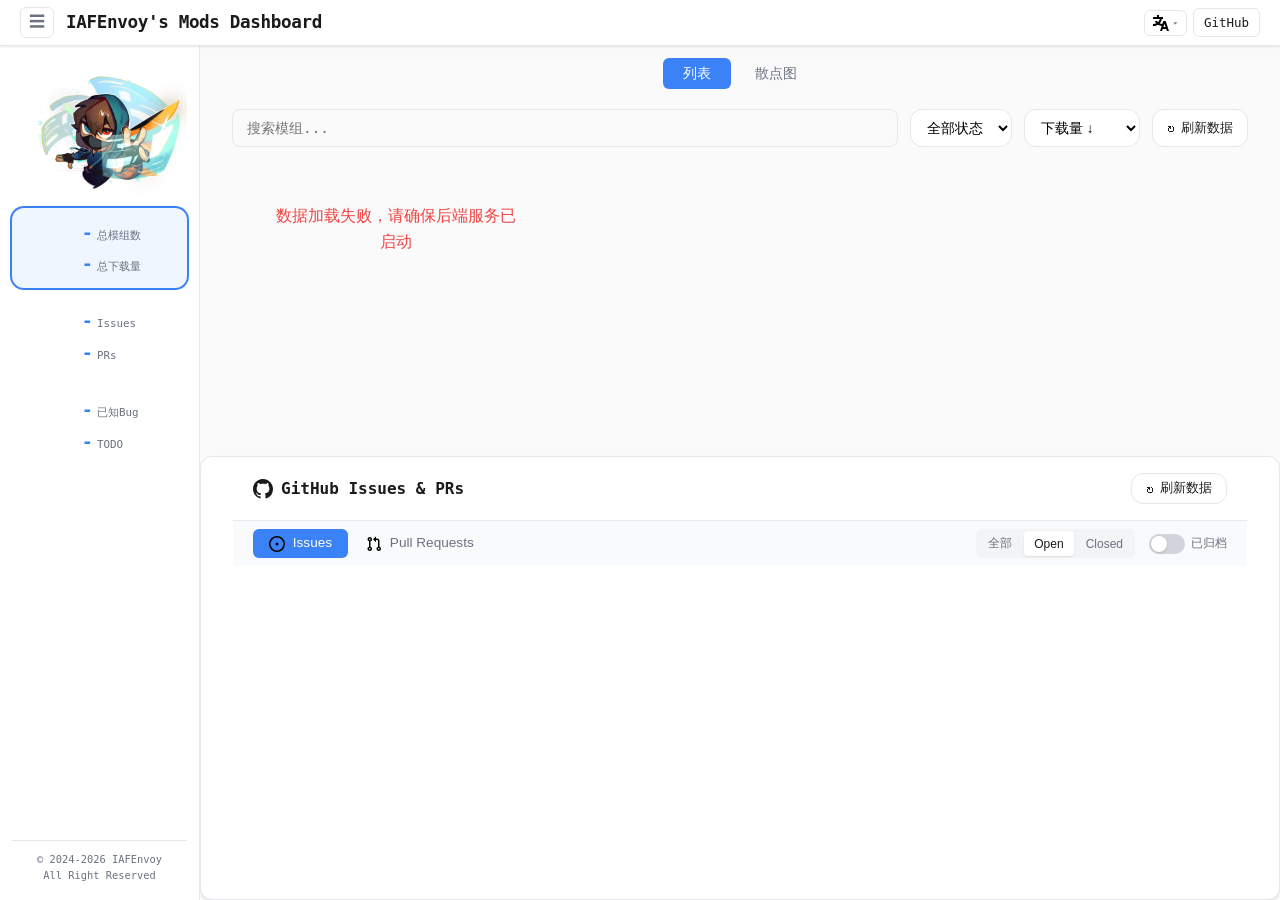
==== commit 8faf0d70: "new feats" ====
--- a/static/index.html
+++ b/static/index.html
@@ -265,6 +265,9 @@
               <option value="issues_desc">Issue+PR ↓</option>
               <option value="issues_asc">Issue+PR ↑</option>
             </select>
+            <button type="button" class="panel-refresh-btn" id="modsRefreshBtn">
+              <span class="refresh-icon" aria-hidden="true">↻</span><span data-i18n="refresh">刷新数据</span>
+            </button>
           </div>
           <div id="modList" class="mod-list"></div>
         </div>
@@ -278,6 +281,9 @@
               d="M12 0C5.37 0 0 5.37 0 12c0 5.31 3.435 9.795 8.205 11.385.6.105.825-.255.825-.57 0-.285-.015-1.23-.015-2.235-3.015.555-3.795-.735-4.035-1.41-.135-.345-.72-1.41-1.23-1.695-.42-.225-1.02-.78-.015-.795.945-.015 1.62.87 1.845 1.23 1.08 1.815 2.805 1.305 3.495.99.105-.78.42-1.305.765-1.605-2.67-.3-5.46-1.335-5.46-5.925 0-1.305.465-2.385 1.23-3.225-.12-.3-.54-1.53.12-3.18 0 0 1.005-.315 3.3 1.23.96-.27 1.98-.405 3-.405s2.04.135 3 .405c2.295-1.56 3.3-1.23 3.3-1.23.66 1.65.24 2.88.12 3.18.765.84 1.23 1.905 1.23 3.225 0 4.605-2.805 5.625-5.475 5.925.435.375.81 1.095.81 2.22 0 1.605-.015 2.895-.015 3.3 0 .315.225.69.825.57A12.02 12.02 0 0024 12c0-6.63-5.37-12-12-12z" />
           </svg>
           GitHub Issues & PRs
+          <button type="button" class="panel-refresh-btn panel-refresh-title-btn" id="githubRefreshBtn">
+            <span class="refresh-icon" aria-hidden="true">↻</span><span data-i18n="refresh">刷新数据</span>
+          </button>
         </h2>
         <div class="github-tabs">
           <button class="gh-tab active" data-gh="issues"><img src="img/issue.svg" class="gh-tab-icon"
--- a/static/css/panels.css
+++ b/static/css/panels.css
@@ -24,6 +24,52 @@
   border-bottom: 1px solid var(--border);
 }
 
+.panel-refresh-title-btn {
+  margin-left: auto;
+}
+
+.panel-refresh-btn {
+  display: inline-flex;
+  align-items: center;
+  gap: 6px;
+  padding: 6px 14px;
+  border: 1px solid var(--border);
+  border-radius: var(--radius);
+  background: var(--card-bg);
+  color: var(--text);
+  font-size: 0.8rem;
+  font-weight: 500;
+  cursor: pointer;
+  white-space: nowrap;
+  flex-shrink: 0;
+  transition: border-color var(--transition), color var(--transition);
+}
+
+.panel-refresh-btn:hover:not(:disabled) {
+  border-color: var(--accent);
+  color: var(--accent);
+}
+
+.panel-refresh-btn:disabled {
+  opacity: 0.6;
+  cursor: default;
+}
+
+.panel-refresh-btn .refresh-icon {
+  display: inline-block;
+  font-size: 1rem;
+  line-height: 1;
+}
+
+.panel-refresh-btn.spinning .refresh-icon {
+  animation: refresh-spin 0.8s linear infinite;
+}
+
+@keyframes refresh-spin {
+  from { transform: rotate(0deg); }
+  to { transform: rotate(360deg); }
+}
+
 .github-tabs {
   display: flex;
   gap: 2px;
@@ -719,4 +765,4 @@
 
 .agent-warn-icon:hover {
   transform: scale(1.2);
-}+}
--- a/static/css/responsive.css
+++ b/static/css/responsive.css
@@ -324,6 +324,63 @@
   background: #f3f4f6;
 }
 
+.todo-filter-row {
+  display: flex;
+  align-items: center;
+  gap: 6px;
+  margin-bottom: 10px;
+}
+
+.todo-filter-row .todo-filter-label {
+  font-size: 0.8rem;
+}
+
+.todo-filter-row select {
+  flex: 1;
+  max-width: 280px;
+  padding: 3px 8px;
+  border: 1px solid var(--border);
+  border-radius: 6px;
+  background: #fff;
+  color: var(--text);
+  font-size: 0.78rem;
+  cursor: pointer;
+  outline: none;
+}
+
+.todo-filter-row select:focus {
+  border-color: var(--accent);
+}
+
+.todo-add-project-row {
+  display: flex;
+  align-items: center;
+  gap: 8px;
+}
+
+.todo-project-label {
+  font-size: 0.78rem;
+  color: var(--text-secondary);
+  flex-shrink: 0;
+}
+
+.todo-add-project {
+  flex: 1;
+  min-width: 0;
+  padding: 4px 8px;
+  border: 1px solid var(--border);
+  border-radius: 6px;
+  font-size: 0.8rem;
+  background: #fff;
+  color: var(--text);
+  outline: none;
+  cursor: pointer;
+}
+
+.todo-add-project:focus {
+  border-color: var(--accent);
+}
+
 .todo-item {
   display: flex;
   align-items: center;
@@ -340,6 +397,31 @@
 .todo-item.resolved .todo-title {
   text-decoration: line-through;
   color: #9ca3af;
+}
+
+.todo-project-select {
+  max-width: 140px;
+  padding: 2px 4px;
+  border: 1px solid var(--border);
+  border-radius: 6px;
+  background: #fff;
+  color: var(--text-secondary);
+  font-size: 0.7rem;
+  cursor: pointer;
+  outline: none;
+  flex-shrink: 0;
+}
+
+.todo-project-select:focus {
+  border-color: var(--accent);
+}
+
+.todo-project-chip {
+  display: inline-block;
+  font-size: 0.7rem;
+  color: var(--text-secondary);
+  margin-top: 2px;
+  cursor: default;
 }
 
 .todo-item input[type="checkbox"] {
